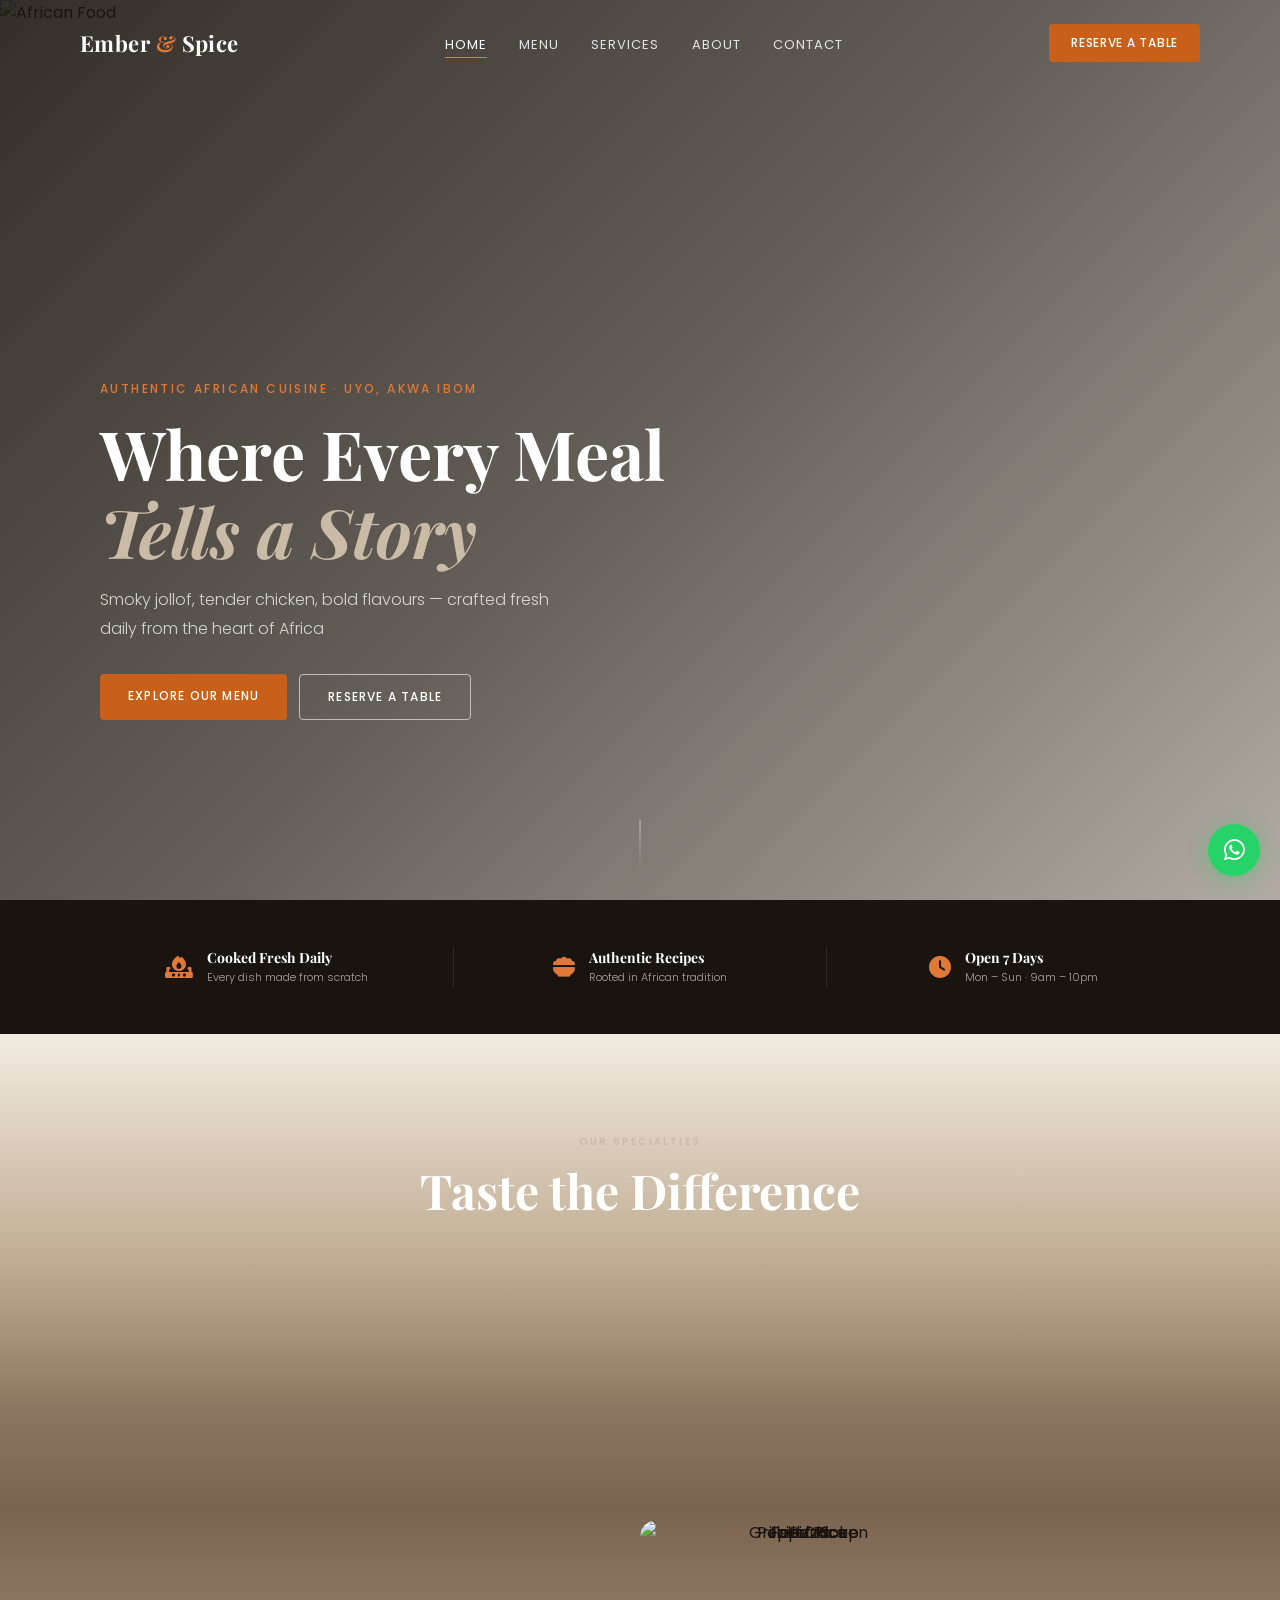
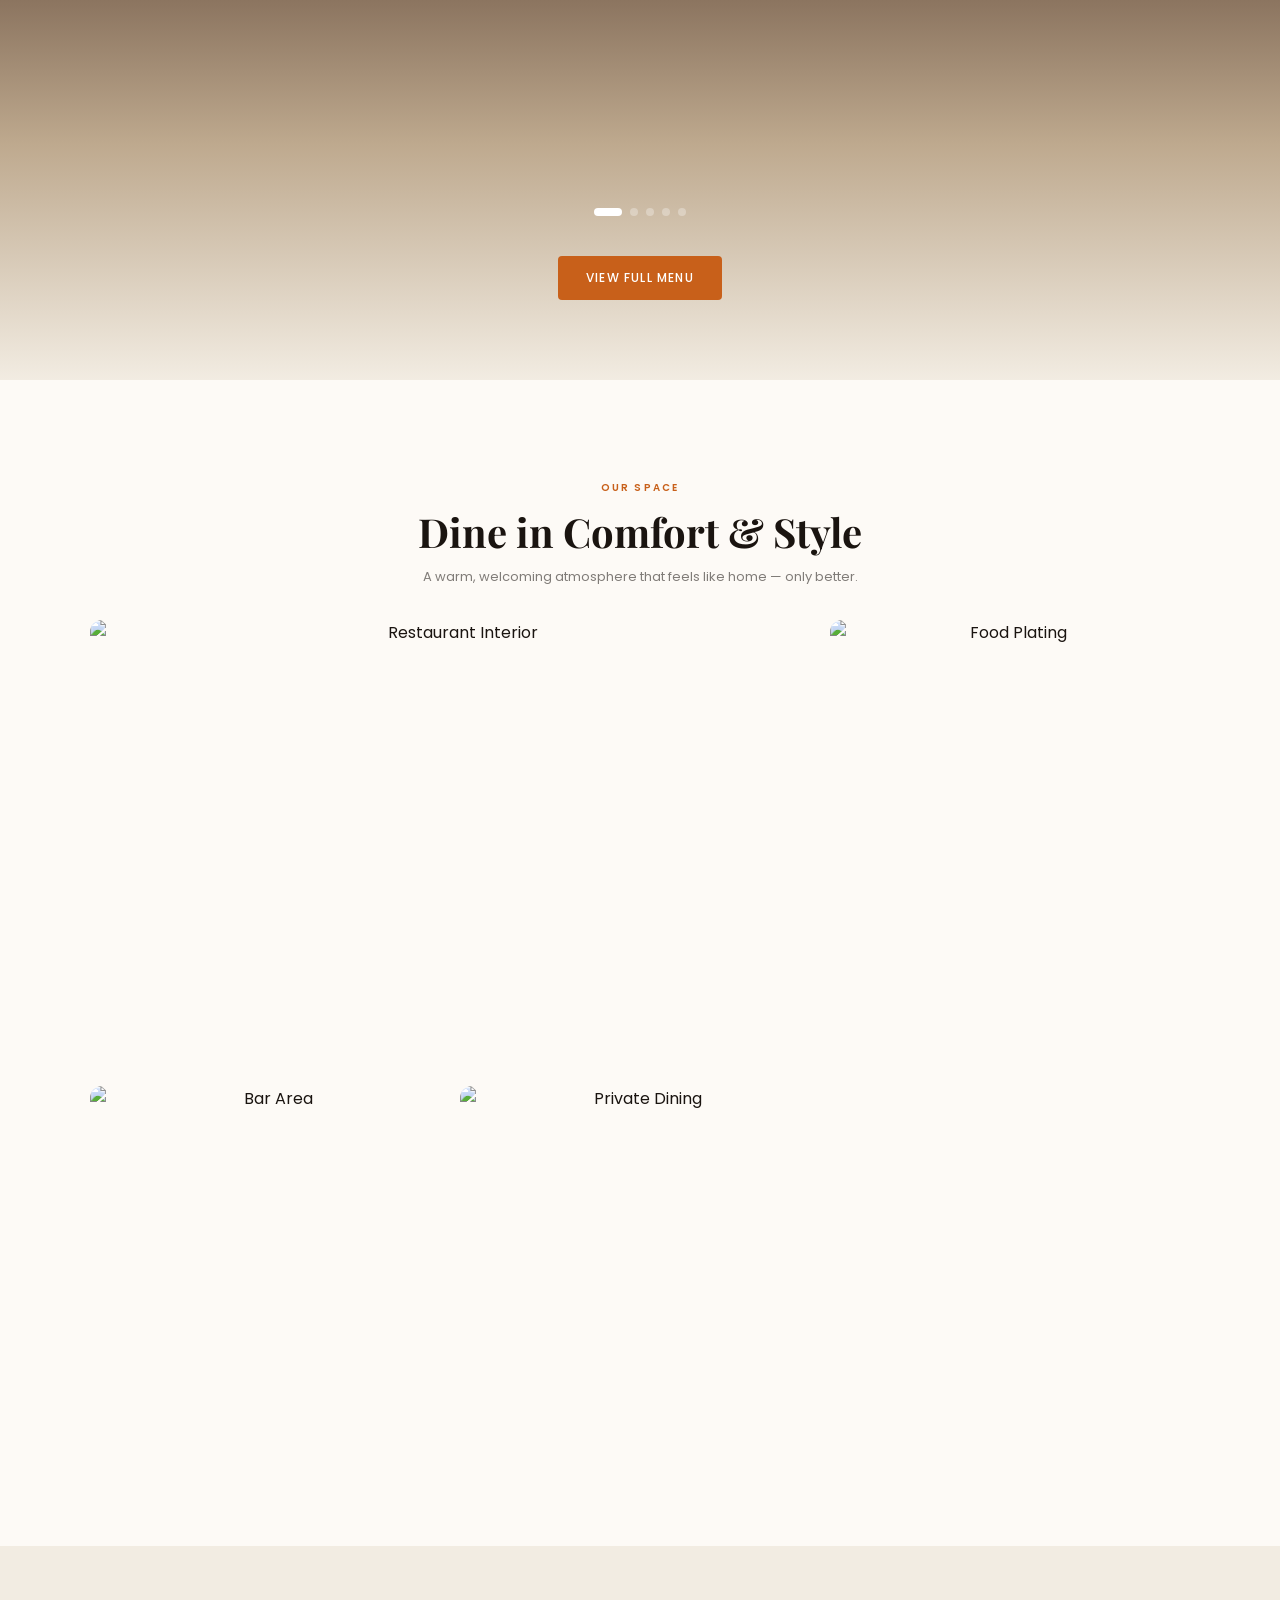
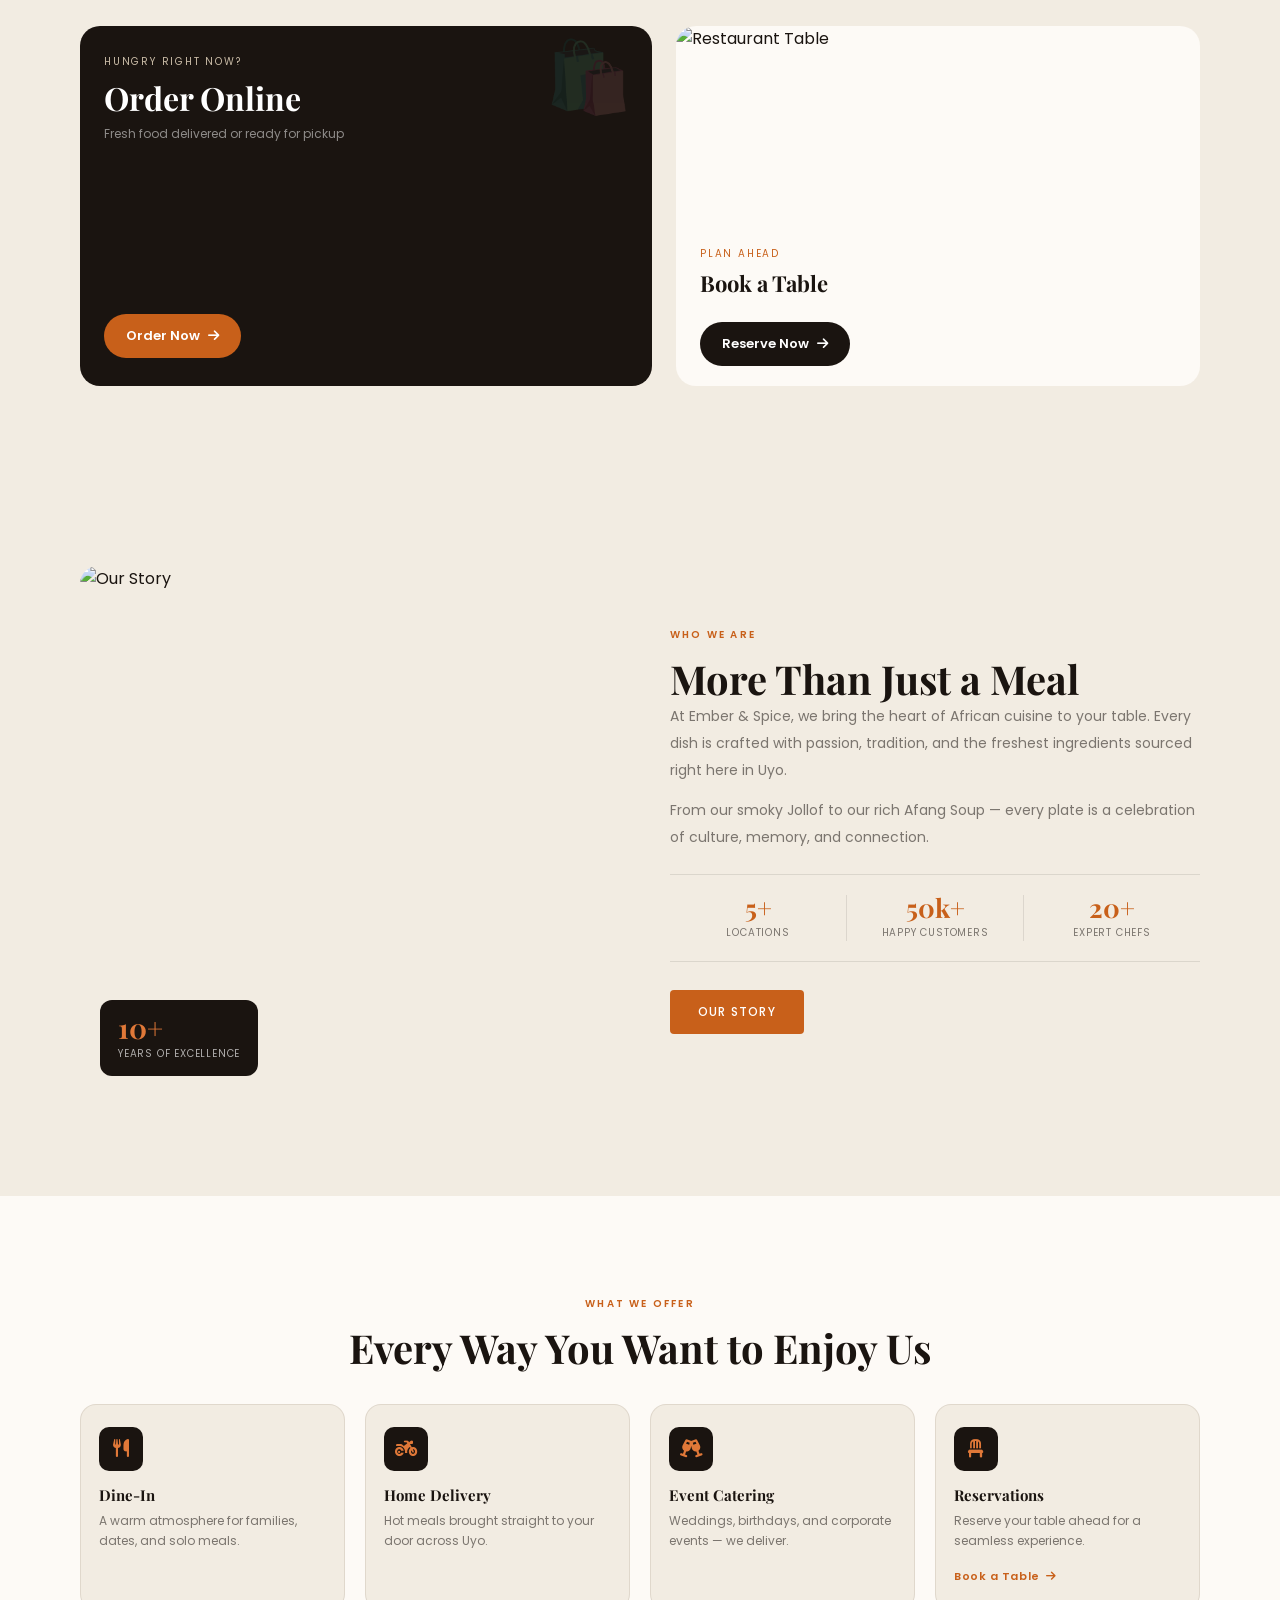
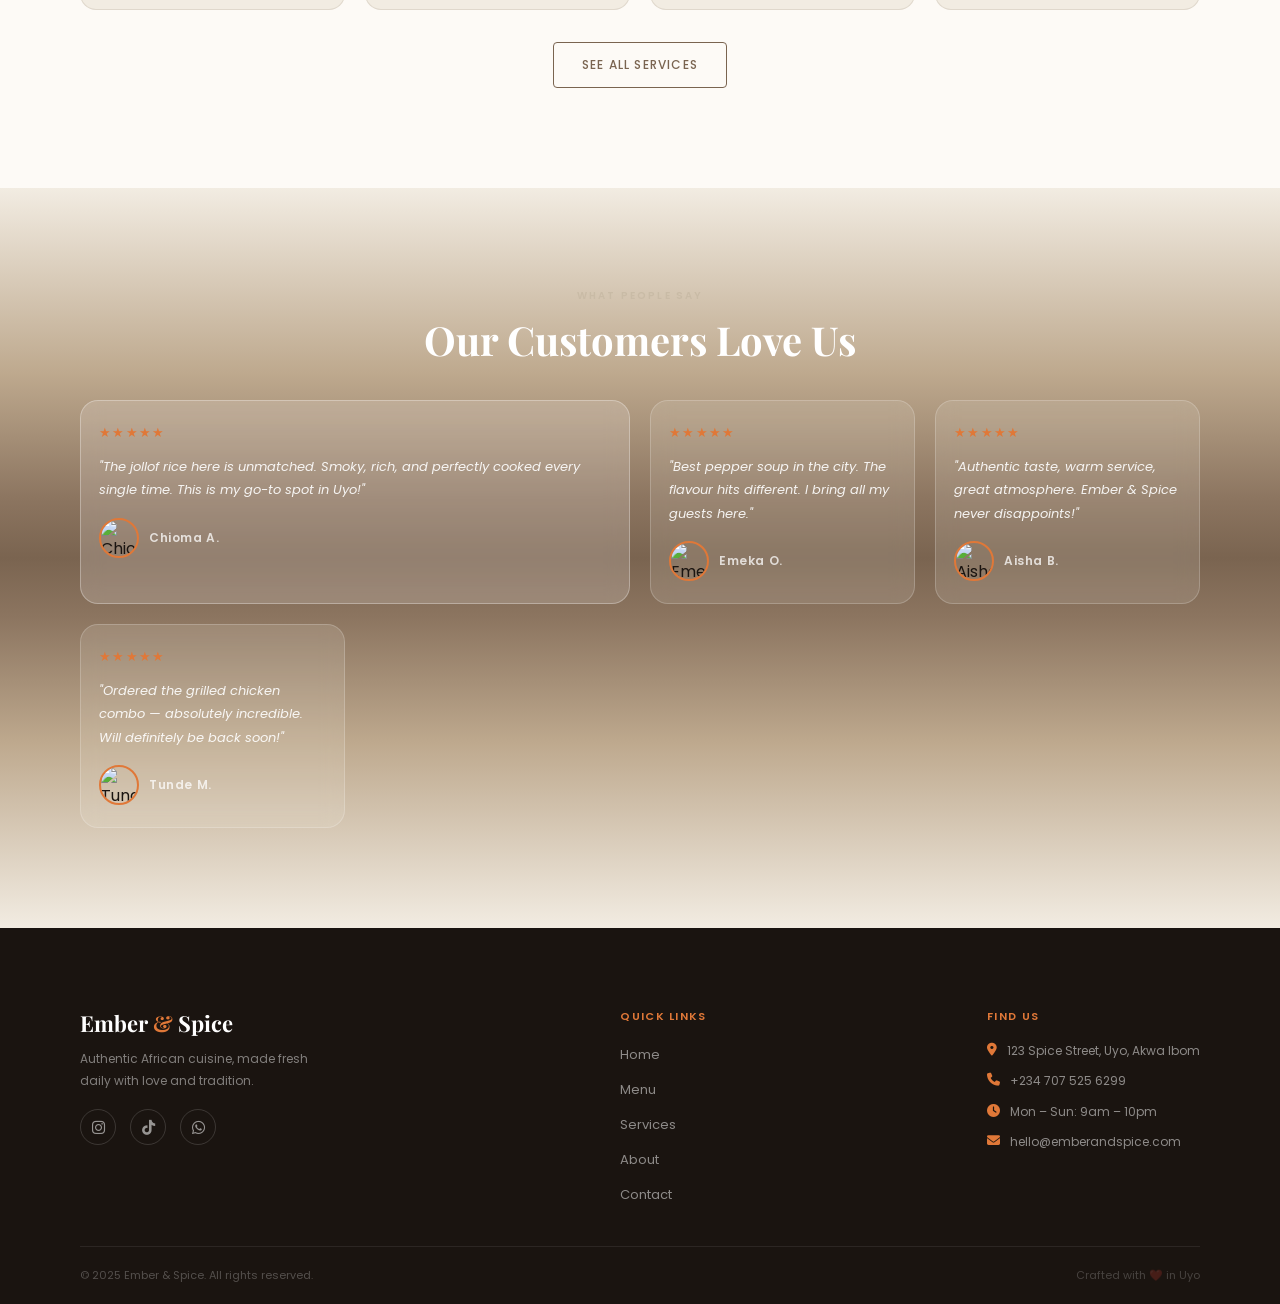
==== africankit.html @ a82eaf14 "Add files via upload" ====
<!DOCTYPE html>
<html lang="en">
<head>
  <meta charset="UTF-8">
  <meta name="viewport" content="width=device-width, initial-scale=1.0">
  <title>Ember & Spice — Authentic African Cuisine</title>
  <link rel="stylesheet" href="africankit.css">
  <link href="https://fonts.googleapis.com/css2?family=Playfair+Display:ital,wght@0,400;0,700;1,400&family=Poppins:wght@300;400;500;600&display=swap" rel="stylesheet">
  <link rel="stylesheet" href="https://cdnjs.cloudflare.com/ajax/libs/font-awesome/6.5.0/css/all.min.css">
</head>
<body>

  <!-- NAVBAR -->
  <nav class="navbar" id="navbar">
    <div class="logo">Ember <span>&</span> Spice</div>
    <ul class="nav-links">
      <li><a href="africankit.html" class="active">Home</a></li>
      <li><a href="menu.html">Menu</a></li>
      <li><a href="services.html">Services</a></li>
      <li><a href="about.html">About</a></li>
      <li><a href="contact.html">Contact</a></li>
    </ul>
    <a href="contact.html#reserve" class="reserve-btn">Reserve a Table</a>
    <div class="hamburger" id="hamburger">
      <span></span><span></span><span></span>
    </div>
  </nav>

  <div class="mobile-menu" id="mobileMenu">
    <ul>
      <li><a href="africankit.html">Home</a></li>
      <li><a href="menu.html">Menu</a></li>
      <li><a href="services.html">Services</a></li>
      <li><a href="about.html">About</a></li>
      <li><a href="contact.html">Contact</a></li>
    </ul>
    <a href="contact.html#reserve" class="mobile-reserve-btn">Reserve a Table</a>
  </div>

  <!-- HERO -->
  <section class="hero">
    <div class="hero-overlay"></div>
    <img src="https://images.unsplash.com/photo-1555939594-58d7cb561ad1?w=1400&q=80&fit=crop" alt="African Food" class="hero-img">
    <div class="hero-content">
      <p class="hero-tag">Authentic African Cuisine · Uyo, Akwa Ibom</p>
      <h1>Where Every Meal<br><em>Tells a Story</em></h1>
      <p class="hero-sub">Smoky jollof, tender chicken, bold flavours — crafted fresh daily from the heart of Africa</p>
      <div class="hero-btns">
        <a href="menu.html" class="btn-primary">Explore Our Menu</a>
        <a href="contact.html#reserve" class="btn-outline">Reserve a Table</a>
      </div>
    </div>
    <div class="hero-scroll">
      <span></span>
    </div>
  </section>

  <!-- STRIP -->
  <section class="about-strip">
    <div class="strip-item">
      <i class="fa-solid fa-fire-burner"></i>
      <div>
        <h3>Cooked Fresh Daily</h3>
        <p>Every dish made from scratch</p>
      </div>
    </div>
    <div class="strip-divider"></div>
    <div class="strip-item">
      <i class="fa-solid fa-bowl-food"></i>
      <div>
        <h3>Authentic Recipes</h3>
        <p>Rooted in African tradition</p>
      </div>
    </div>
    <div class="strip-divider"></div>
    <div class="strip-item">
      <i class="fa-solid fa-clock"></i>
      <div>
        <h3>Open 7 Days</h3>
        <p>Mon – Sun · 9am – 10pm</p>
      </div>
    </div>
  </section>

  <!-- SPECIALTIES CAROUSEL -->
  <section class="showcase">
    <p class="section-tag">Our Specialties</p>
    <h2 class="section-title">Taste the Difference</h2>
    <div class="carousel-wrapper">
      <div class="carousel-track" id="carouselTrack">
        <div class="carousel-card" data-index="0">
          <img src="https://images.unsplash.com/photo-1574484284002-952d92456975?w=600&q=80&fit=crop" alt="Jollof Rice">
          <div class="carousel-info">
            <h4>Party Jollof Rice</h4>
            <p>Smoky and unforgettable</p>
            <a href="menu.html" class="carousel-order-btn">Order Online</a>
          </div>
        </div>
        <div class="carousel-card" data-index="1">
          <img src="https://images.unsplash.com/photo-1512058564366-18510be2db19?w=600&q=80&fit=crop" alt="Fried Rice">
          <div class="carousel-info">
            <h4>Fried Rice</h4>
            <p>Light and delicious</p>
            <a href="menu.html" class="carousel-order-btn">Order Online</a>
          </div>
        </div>
        <div class="carousel-card" data-index="2">
          <img src="https://images.unsplash.com/photo-1547592180-85f173990554?w=600&q=80&fit=crop" alt="Pepper Soup">
          <div class="carousel-info">
            <h4>Egusi Soup</h4>
            <p>Rich and warming</p>
            <a href="menu.html" class="carousel-order-btn">Order Online</a>
          </div>
        </div>
        <div class="carousel-card" data-index="3">
          <img src="https://images.unsplash.com/photo-1610057098265-05f2bcbedd55?w=600&q=80&fit=crop" alt="Grilled Chicken">
          <div class="carousel-info">
            <h4>Grilled Chicken</h4>
            <p>Marinated in secret spices</p>
            <a href="menu.html" class="carousel-order-btn">Order Online</a>
          </div>
        </div>
        <div class="carousel-card" data-index="4">
          <img src="https://images.unsplash.com/photo-1565299624946-b28f40a0ae38?w=600&q=80&fit=crop" alt="Pizza">
          <div class="carousel-info">
            <h4>Shawarma & Sides</h4>
            <p>Crispy and hearty</p>
            <a href="menu.html" class="carousel-order-btn">Order Online</a>
          </div>
        </div>
      </div>
    </div>
    <div class="carousel-dots" id="carouselDots">
      <span class="dot active" data-i="0"></span>
      <span class="dot" data-i="1"></span>
      <span class="dot" data-i="2"></span>
      <span class="dot" data-i="3"></span>
      <span class="dot" data-i="4"></span>
    </div>
    <a href="menu.html" class="btn-primary" style="margin-top:40px;display:inline-block;">View Full Menu</a>
  </section>

  <!-- RESTAURANT GALLERY -->
  <section class="gallery-section">
    <p class="section-tag">Our Space</p>
    <h2 class="section-title">Dine in Comfort & Style</h2>
    <p class="gallery-sub">A warm, welcoming atmosphere that feels like home — only better.</p>
    <div class="gallery-grid">
      <div class="gallery-item gallery-large">
        <img src="https://images.unsplash.com/photo-1517248135467-4c7edcad34c4?w=800&q=80&fit=crop" alt="Restaurant Interior">
        <div class="gallery-overlay"><span>Main Dining Hall</span></div>
      </div>
      <div class="gallery-item">
        <img src="https://images.unsplash.com/photo-1414235077428-338989a2e8c0?w=600&q=80&fit=crop" alt="Food Plating">
        <div class="gallery-overlay"><span>Fine Plating</span></div>
      </div>
      <div class="gallery-item">
        <img src="https://images.unsplash.com/photo-1424847651672-bf20a4b0982b?w=600&q=80&fit=crop" alt="Bar Area">
        <div class="gallery-overlay"><span>Lounge Area</span></div>
      </div>
      <div class="gallery-item">
        <img src="https://images.unsplash.com/photo-1550966871-3ed3cdb5ed0c?w=600&q=80&fit=crop" alt="Private Dining">
        <div class="gallery-overlay"><span>Private Dining</span></div>
      </div>
    </div>
  </section>

  <!-- ACTION CARDS -->
  <section class="action-cards">
    <div class="action-card order-card">
      <div class="action-text">
        <p class="action-eyebrow">Hungry right now?</p>
        <h3>Order Online</h3>
        <p class="action-sub">Fresh food delivered or ready for pickup</p>
      </div>
      <a href="menu.html" class="action-btn">Order Now <i class="fa-solid fa-arrow-right"></i></a>
      <div class="action-emoji">🛍️</div>
    </div>
    <div class="action-card table-card">
      <div class="action-img">
        <img src="https://images.unsplash.com/photo-1559339352-11d035aa65de?w=600&q=80&fit=crop" alt="Restaurant Table">
      </div>
      <div class="action-card-bottom">
        <p class="action-eyebrow">Plan ahead</p>
        <h3>Book a Table</h3>
        <a href="contact.html#reserve" class="action-btn dark">Reserve Now <i class="fa-solid fa-arrow-right"></i></a>
      </div>
    </div>
  </section>

  <!-- ABOUT SECTION -->
  <section class="about-place">
    <div class="about-img-col">
      <img src="https://images.unsplash.com/photo-1466978913421-dad2ebd01d17?w=700&q=80&fit=crop" alt="Our Story">
      <div class="about-badge">
        <span class="badge-num">10+</span>
        <span class="badge-text">Years of Excellence</span>
      </div>
    </div>
    <div class="about-text-col">
      <span class="section-tag">Who We Are</span>
      <h2 class="section-title">More Than Just a Meal</h2>
      <p class="about-desc">At Ember & Spice, we bring the heart of African cuisine to your table. Every dish is crafted with passion, tradition, and the freshest ingredients sourced right here in Uyo.</p>
      <p class="about-desc">From our smoky Jollof to our rich Afang Soup — every plate is a celebration of culture, memory, and connection.</p>
      <div class="about-stats">
        <div class="stat-item">
          <h3>5+</h3>
          <p>Locations</p>
        </div>
        <div class="stat-item">
          <h3>50k+</h3>
          <p>Happy Customers</p>
        </div>
        <div class="stat-item">
          <h3>20+</h3>
          <p>Expert Chefs</p>
        </div>
      </div>
      <a href="about.html" class="btn-primary">Our Story</a>
    </div>
  </section>

  <!-- SERVICES PREVIEW -->
  <section class="services-preview">
    <p class="section-tag">What We Offer</p>
    <h2 class="section-title">Every Way You Want to Enjoy Us</h2>
    <div class="services-grid">
      <div class="service-card">
        <div class="service-icon-wrap"><i class="fa-solid fa-utensils"></i></div>
        <h4>Dine-In</h4>
        <p>A warm atmosphere for families, dates, and solo meals.</p>
      </div>
      <div class="service-card">
        <div class="service-icon-wrap"><i class="fa-solid fa-motorcycle"></i></div>
        <h4>Home Delivery</h4>
        <p>Hot meals brought straight to your door across Uyo.</p>
      </div>
      <div class="service-card">
        <div class="service-icon-wrap"><i class="fa-solid fa-champagne-glasses"></i></div>
        <h4>Event Catering</h4>
        <p>Weddings, birthdays, and corporate events — we deliver.</p>
      </div>
      <div class="service-card">
        <div class="service-icon-wrap"><i class="fa-solid fa-chair"></i></div>
        <h4>Reservations</h4>
        <p>Reserve your table ahead for a seamless experience.</p>
        <a href="contact.html#reserve" class="service-link">Book a Table <i class="fa-solid fa-arrow-right"></i></a>
      </div>
    </div>
    <a href="services.html" class="btn-outline-dark">See All Services</a>
  </section>

  <!-- TESTIMONIALS -->
  <section class="testimonials">
    <p class="section-tag">What People Say</p>
    <h2 class="section-title">Our Customers Love Us</h2>
    <div class="testi-grid">
      <div class="testi-card featured">
        <div class="testi-stars">★★★★★</div>
        <p class="testi-text">"The jollof rice here is unmatched. Smoky, rich, and perfectly cooked every single time. This is my go-to spot in Uyo!"</p>
        <div class="testi-author">
          <img src="https://images.unsplash.com/photo-1531123897727-8f129e1688ce?w=100&h=100&fit=crop&crop=face" alt="Chioma" class="testi-avatar">
          <span class="testi-name">Chioma A.</span>
        </div>
      </div>
      <div class="testi-card">
        <div class="testi-stars">★★★★★</div>
        <p class="testi-text">"Best pepper soup in the city. The flavour hits different. I bring all my guests here."</p>
        <div class="testi-author">
          <img src="https://images.unsplash.com/photo-1506277886164-e25aa3f4ef7f?w=100&h=100&fit=crop&crop=face" alt="Emeka" class="testi-avatar">
          <span class="testi-name">Emeka O.</span>
        </div>
      </div>
      <div class="testi-card">
        <div class="testi-stars">★★★★★</div>
        <p class="testi-text">"Authentic taste, warm service, great atmosphere. Ember & Spice never disappoints!"</p>
        <div class="testi-author">
          <img src="https://images.unsplash.com/photo-1567532939604-b6b5b0db2604?w=100&h=100&fit=crop&crop=face" alt="Aisha" class="testi-avatar">
          <span class="testi-name">Aisha B.</span>
        </div>
      </div>
      <div class="testi-card">
        <div class="testi-stars">★★★★★</div>
        <p class="testi-text">"Ordered the grilled chicken combo — absolutely incredible. Will definitely be back soon!"</p>
        <div class="testi-author">
          <img src="https://images.unsplash.com/photo-1504257432389-52343af06ae3?w=100&h=100&fit=crop&crop=face" alt="Tunde" class="testi-avatar">
          <span class="testi-name">Tunde M.</span>
        </div>
      </div>
    </div>
  </section>

  <!-- FOOTER -->
  <footer class="footer">
    <div class="footer-top">
      <div class="footer-brand">
        <div class="footer-logo">Ember <span>&</span> Spice</div>
        <p class="footer-tagline">Authentic African cuisine, made fresh daily with love and tradition.</p>
        <div class="footer-socials">
          <a href="#"><i class="fa-brands fa-instagram"></i></a>
          <a href="#"><i class="fa-brands fa-tiktok"></i></a>
          <a href="#"><i class="fa-brands fa-whatsapp"></i></a>
        </div>
      </div>
      <div class="footer-links">
        <h4>Quick Links</h4>
        <ul>
          <li><a href="africankit.html">Home</a></li>
          <li><a href="menu.html">Menu</a></li>
          <li><a href="services.html">Services</a></li>
          <li><a href="about.html">About</a></li>
          <li><a href="contact.html">Contact</a></li>
        </ul>
      </div>
      <div class="footer-contact">
        <h4>Find Us</h4>
        <p><i class="fa-solid fa-location-dot"></i> 123 Spice Street, Uyo, Akwa Ibom</p>
        <p><i class="fa-solid fa-phone"></i> +234 707 525 6299</p>
        <p><i class="fa-solid fa-clock"></i> Mon – Sun: 9am – 10pm</p>
        <p><i class="fa-solid fa-envelope"></i> hello@emberandspice.com</p>
      </div>
    </div>
    <div class="footer-bottom">
      <p>© 2025 Ember & Spice. All rights reserved.</p>
      <p class="footer-credit">Crafted with ❤️ in Uyo</p>
    </div>
  </footer>

  <a href="https://wa.me/2347075256299?text=Hi%2C%20I%27d%20like%20to%20place%20an%20order" class="whatsapp-btn" target="_blank">
    <i class="fa-brands fa-whatsapp"></i>
  </a>

  <script src="carousel.js"></script>
  <script>
    const hamburger = document.getElementById('hamburger');
    const mobileMenu = document.getElementById('mobileMenu');
    hamburger.addEventListener('click', () => mobileMenu.classList.toggle('open'));

    // Navbar scroll effect
    window.addEventListener('scroll', () => {
      const navbar = document.getElementById('navbar');
      navbar.classList.toggle('scrolled', window.scrollY > 50);
    });
  </script>
</body>
</html>
---- africankit.css ----
/* ===========================
   EMBER & SPICE — MAIN CSS
   Warm Neutral Premium Design
   =========================== */

* { margin: 0; padding: 0; box-sizing: border-box; }

:root {
  --bone: #F2ECE2;
  --bone-mid: #C9BBA6;
  --bone-deep: #7A6450;
  --bone-dark: #4A3828;
  --ink: #1A1410;
  --spice: #C8601A;
  --spice-light: #E07838;
  --white: #FDFAF6;
  --text-muted: rgba(26,20,16,0.55);
}

html { scroll-behavior: smooth; }

body {
  font-family: 'Poppins', sans-serif;
  background: var(--bone);
  color: var(--ink);
  overflow-x: hidden;
}

/* ===================== NAVBAR ===================== */
.navbar {
  position: fixed;
  top: 0; left: 0;
  width: 100%;
  display: flex;
  align-items: center;
  justify-content: space-between;
  padding: 22px 28px;
  z-index: 1000;
  background: transparent;
  transition: background 0.4s ease, padding 0.4s ease, box-shadow 0.4s ease;
}

.navbar.scrolled {
  background: rgba(26,20,16,0.96);
  backdrop-filter: blur(12px);
  padding: 14px 28px;
  box-shadow: 0 2px 30px rgba(0,0,0,0.2);
}

.logo {
  font-family: 'Playfair Display', serif;
  font-size: 22px;
  font-weight: 700;
  color: #fff;
  letter-spacing: 0.02em;
}

.logo span { color: var(--spice-light); }

.nav-links {
  list-style: none;
  display: none;
  gap: 32px;
}

.nav-links a {
  text-decoration: none;
  color: rgba(255,255,255,0.85);
  font-size: 13px;
  letter-spacing: 0.08em;
  text-transform: uppercase;
  transition: color 0.3s;
  position: relative;
}

.nav-links a::after {
  content: '';
  position: absolute;
  bottom: -4px; left: 0;
  width: 0; height: 1px;
  background: var(--spice-light);
  transition: width 0.3s;
}

.nav-links a:hover::after,
.nav-links a.active::after { width: 100%; }

.nav-links a:hover,
.nav-links a.active { color: #fff; }

.reserve-btn {
  display: none;
  background: var(--spice);
  color: #fff;
  border: none;
  padding: 10px 22px;
  font-family: 'Poppins', sans-serif;
  font-size: 12px;
  font-weight: 500;
  letter-spacing: 0.06em;
  text-transform: uppercase;
  cursor: pointer;
  border-radius: 4px;
  text-decoration: none;
  transition: background 0.3s;
}

.reserve-btn:hover { background: var(--spice-light); }

.hamburger {
  display: flex;
  flex-direction: column;
  gap: 5px;
  cursor: pointer;
  z-index: 1001;
}

.hamburger span {
  width: 24px; height: 2px;
  background: #fff;
  border-radius: 2px;
  display: block;
  transition: all 0.3s;
}

/* MOBILE MENU */
.mobile-menu {
  display: none;
  position: fixed;
  top: 0; left: 0;
  width: 100%; height: 100vh;
  background: var(--ink);
  padding: 100px 32px 40px;
  z-index: 999;
  flex-direction: column;
  justify-content: center;
}

.mobile-menu.open { display: flex; }

.mobile-menu ul {
  list-style: none;
  display: flex;
  flex-direction: column;
  gap: 28px;
  margin-bottom: 40px;
}

.mobile-menu a {
  color: rgba(255,255,255,0.85);
  text-decoration: none;
  font-size: 22px;
  font-family: 'Playfair Display', serif;
  font-weight: 400;
  letter-spacing: 0.02em;
  transition: color 0.3s;
}

.mobile-menu a:hover { color: var(--spice-light); }

.mobile-reserve-btn {
  display: inline-block;
  background: var(--spice);
  color: #fff;
  padding: 14px 28px;
  border-radius: 4px;
  font-size: 14px;
  font-weight: 500;
  text-decoration: none;
  width: fit-content;
  text-transform: uppercase;
  letter-spacing: 0.06em;
}

/* ===================== HERO ===================== */
.hero {
  position: relative;
  width: 100%;
  height: 100vh;
  min-height: 600px;
  overflow: hidden;
}

.hero-img {
  position: absolute;
  top: 0; left: 0;
  width: 100%; height: 100%;
  object-fit: cover;
  display: block;
}

.hero-overlay {
  position: absolute;
  top: 0; left: 0;
  width: 100%; height: 100%;
  background: linear-gradient(
    135deg,
    rgba(26,20,16,0.88) 0%,
    rgba(26,20,16,0.65) 50%,
    rgba(26,20,16,0.3) 100%
  );
  z-index: 1;
}

.hero-content {
  position: absolute;
  bottom: 15%;
  left: 28px;
  z-index: 2;
  max-width: calc(100% - 56px);
}

.hero-tag {
  font-size: 10px;
  letter-spacing: 0.2em;
  text-transform: uppercase;
  color: var(--spice-light);
  margin-bottom: 16px;
  display: block;
  font-weight: 500;
}

.hero-content h1 {
  font-family: 'Playfair Display', serif;
  font-size: 38px;
  font-weight: 700;
  line-height: 1.15;
  margin-bottom: 16px;
  color: #fff;
}

.hero-content h1 em {
  font-style: italic;
  color: var(--bone-mid);
}

.hero-sub {
  font-size: 13px;
  font-weight: 300;
  color: rgba(255,255,255,0.75);
  margin-bottom: 30px;
  line-height: 1.8;
  max-width: 320px;
}

.hero-btns {
  display: flex;
  gap: 12px;
  flex-wrap: wrap;
}

.hero-scroll {
  position: absolute;
  bottom: 32px;
  left: 50%;
  transform: translateX(-50%);
  z-index: 2;
}

.hero-scroll span {
  display: block;
  width: 1px;
  height: 48px;
  background: linear-gradient(to bottom, rgba(255,255,255,0.6), transparent);
  animation: scrollLine 2s ease infinite;
}

@keyframes scrollLine {
  0% { transform: scaleY(0); transform-origin: top; }
  50% { transform: scaleY(1); transform-origin: top; }
  51% { transform: scaleY(1); transform-origin: bottom; }
  100% { transform: scaleY(0); transform-origin: bottom; }
}

/* ===================== BUTTONS ===================== */
.btn-primary {
  display: inline-block;
  background: var(--spice);
  color: #fff;
  text-decoration: none;
  padding: 13px 28px;
  font-size: 12px;
  font-weight: 500;
  letter-spacing: 0.1em;
  text-transform: uppercase;
  border: none;
  cursor: pointer;
  border-radius: 4px;
  font-family: 'Poppins', sans-serif;
  transition: background 0.3s, transform 0.2s;
}

.btn-primary:hover {
  background: var(--spice-light);
  transform: translateY(-1px);
}

.btn-outline {
  display: inline-block;
  border: 1px solid rgba(255,255,255,0.6);
  color: #fff;
  text-decoration: none;
  padding: 13px 28px;
  font-size: 12px;
  font-weight: 500;
  letter-spacing: 0.1em;
  text-transform: uppercase;
  border-radius: 4px;
  transition: all 0.3s;
}

.btn-outline:hover {
  border-color: var(--spice-light);
  color: var(--spice-light);
}

.btn-outline-dark {
  display: inline-block;
  border: 1.5px solid var(--bone-deep);
  color: var(--bone-deep);
  text-decoration: none;
  padding: 13px 28px;
  font-size: 12px;
  font-weight: 500;
  letter-spacing: 0.1em;
  text-transform: uppercase;
  border-radius: 4px;
  transition: all 0.3s;
  margin-top: 32px;
}

.btn-outline-dark:hover {
  background: var(--bone-deep);
  color: var(--white);
}

/* ===================== SECTION COMMON ===================== */
.section-tag {
  font-size: 10px;
  letter-spacing: 0.22em;
  text-transform: uppercase;
  color: var(--spice);
  margin-bottom: 12px;
  display: block;
  font-weight: 600;
}

.section-title {
  font-family: 'Playfair Display', serif;
  font-size: 30px;
  color: var(--ink);
  line-height: 1.2;
}

/* ===================== ABOUT STRIP ===================== */
.about-strip {
  display: flex;
  align-items: center;
  justify-content: center;
  gap: 0;
  background: var(--ink);
  padding: 28px 20px;
  flex-wrap: wrap;
}

.strip-item {
  display: flex;
  align-items: center;
  gap: 14px;
  color: #fff;
  padding: 12px 24px;
  flex: 1;
  min-width: 180px;
  justify-content: center;
}

.strip-item i {
  font-size: 22px;
  color: var(--spice-light);
  flex-shrink: 0;
}

.strip-item h3 {
  font-family: 'Playfair Display', serif;
  font-size: 14px;
  font-weight: 700;
  margin-bottom: 2px;
}

.strip-item p {
  font-size: 11px;
  opacity: 0.6;
  font-weight: 300;
}

.strip-divider {
  width: 1px;
  height: 40px;
  background: rgba(255,255,255,0.1);
  display: none;
}

/* ===================== SHOWCASE ===================== */
.showcase {
  padding: 70px 0 60px;
  text-align: center;
  background: linear-gradient(
    180deg,
    var(--bone) 0%,
    #BEA98E 25%,
    #8C7560 40%,
    #7A6450 50%,
    #8C7560 60%,
    #BEA98E 75%,
    var(--bone) 100%
  );
}

.showcase .section-title { color: #fff; }
.showcase .section-tag { color: var(--bone-mid); }

/* CAROUSEL */
.carousel-wrapper {
  position: relative;
  width: 100%;
  height: 300px;
  overflow: hidden;
  margin-top: 40px;
}

.carousel-track {
  position: relative;
  width: 100%;
  height: 100%;
}

.carousel-card {
  position: absolute;
  top: 50%;
  left: 50%;
  width: 180px;
  height: 240px;
  border-radius: 18px;
  overflow: hidden;
  cursor: pointer;
  will-change: transform, opacity, filter;
  transition: transform 0.65s cubic-bezier(0.25,0.8,0.25,1),
              opacity 0.65s ease,
              filter 0.65s ease,
              box-shadow 0.65s ease;
}

.carousel-card img {
  width: 100%; height: 100%;
  object-fit: cover;
  display: block;
}

.carousel-info {
  position: absolute;
  bottom: 0; left: 0;
  width: 100%;
  padding: 14px 12px;
  background: linear-gradient(to top, rgba(26,20,16,0.95), transparent);
  text-align: left;
}

.carousel-info h4 {
  font-family: 'Playfair Display', serif;
  font-size: 13px;
  color: #fff;
  margin-bottom: 2px;
}

.carousel-info p {
  font-size: 10px;
  color: rgba(255,255,255,0.65);
  margin-bottom: 8px;
}

.carousel-order-btn {
  display: inline-block;
  background: var(--spice);
  color: #fff;
  text-decoration: none;
  padding: 5px 12px;
  border-radius: 50px;
  font-size: 10px;
  font-weight: 600;
  letter-spacing: 0.05em;
}

.carousel-dots {
  display: flex;
  justify-content: center;
  gap: 8px;
  margin-top: 28px;
}

.dot {
  width: 8px; height: 8px;
  border-radius: 50%;
  background: rgba(255,255,255,0.3);
  cursor: pointer;
  transition: all 0.4s ease;
}

.dot.active {
  width: 28px;
  border-radius: 4px;
  background: #fff;
}

/* ===================== GALLERY ===================== */
.gallery-section {
  padding: 70px 20px;
  text-align: center;
  background: var(--white);
}

.gallery-sub {
  font-size: 13px;
  color: var(--text-muted);
  margin: 10px 0 32px;
  line-height: 1.7;
}

.gallery-grid {
  display: grid;
  grid-template-columns: 1fr 1fr;
  gap: 10px;
  max-width: 700px;
  margin: 0 auto;
}

.gallery-item {
  position: relative;
  border-radius: 12px;
  overflow: hidden;
  aspect-ratio: 1;
}

.gallery-large {
  grid-column: span 2;
  aspect-ratio: 16/9;
}

.gallery-item img {
  width: 100%; height: 100%;
  object-fit: cover;
  display: block;
  transition: transform 0.5s ease;
}

.gallery-item:hover img { transform: scale(1.05); }

.gallery-overlay {
  position: absolute;
  bottom: 0; left: 0;
  width: 100%;
  padding: 20px 16px 14px;
  background: linear-gradient(to top, rgba(26,20,16,0.8), transparent);
  opacity: 0;
  transition: opacity 0.3s;
}

.gallery-item:hover .gallery-overlay { opacity: 1; }

.gallery-overlay span {
  color: #fff;
  font-size: 12px;
  font-weight: 500;
  letter-spacing: 0.08em;
  text-transform: uppercase;
}

/* ===================== ACTION CARDS ===================== */
.action-cards {
  display: flex;
  flex-direction: column;
  gap: 16px;
  padding: 40px 20px;
  background: var(--bone);
}

.action-card {
  border-radius: 20px;
  overflow: hidden;
  min-height: 200px;
  position: relative;
}

.order-card {
  background: var(--ink);
  padding: 28px 24px;
  display: flex;
  flex-direction: column;
  justify-content: space-between;
}

.action-text { position: relative; z-index: 1; }

.action-eyebrow {
  font-size: 10px;
  letter-spacing: 0.18em;
  text-transform: uppercase;
  color: var(--bone-mid);
  margin-bottom: 6px;
  display: block;
}

.order-card h3 {
  font-family: 'Playfair Display', serif;
  font-size: 26px;
  color: #fff;
  margin-bottom: 6px;
}

.action-sub {
  font-size: 12px;
  color: rgba(255,255,255,0.5);
}

.action-btn {
  display: inline-flex;
  align-items: center;
  gap: 8px;
  background: var(--spice);
  color: #fff;
  text-decoration: none;
  padding: 12px 22px;
  border-radius: 50px;
  font-size: 13px;
  font-weight: 600;
  width: fit-content;
  margin-top: 20px;
  transition: background 0.3s;
  position: relative;
  z-index: 1;
}

.action-btn:hover { background: var(--spice-light); }
.action-btn.dark { background: var(--ink); }
.action-btn.dark:hover { background: #2C2018; }

.action-emoji {
  position: absolute;
  top: 16px; right: 20px;
  font-size: 70px;
  opacity: 0.12;
  z-index: 0;
  line-height: 1;
}

.table-card {
  background: var(--white);
  display: flex;
  flex-direction: column;
}

.action-img {
  width: 100%;
  height: 160px;
  overflow: hidden;
}

.action-img img {
  width: 100%; height: 100%;
  object-fit: cover;
  display: block;
}

.action-card-bottom {
  padding: 20px 24px;
}

.action-card-bottom h3 {
  font-family: 'Playfair Display', serif;
  font-size: 22px;
  color: var(--ink);
  margin-bottom: 4px;
}

.action-card-bottom .action-eyebrow { color: var(--spice); }

/* ===================== ABOUT PLACE ===================== */
.about-place {
  padding: 60px 20px;
  background: var(--bone);
  display: flex;
  flex-direction: column;
  gap: 36px;
}

.about-img-col {
  position: relative;
  border-radius: 18px;
  overflow: hidden;
  aspect-ratio: 4/3;
}

.about-img-col img {
  width: 100%; height: 100%;
  object-fit: cover;
  display: block;
}

.about-badge {
  position: absolute;
  bottom: 20px; left: 20px;
  background: var(--ink);
  color: #fff;
  padding: 14px 18px;
  border-radius: 12px;
  display: flex;
  flex-direction: column;
}

.badge-num {
  font-family: 'Playfair Display', serif;
  font-size: 28px;
  font-weight: 700;
  color: var(--spice-light);
  line-height: 1;
}

.badge-text {
  font-size: 10px;
  color: rgba(255,255,255,0.65);
  margin-top: 4px;
  text-transform: uppercase;
  letter-spacing: 0.08em;
}

.about-desc {
  font-size: 13px;
  color: var(--text-muted);
  line-height: 1.9;
  margin-bottom: 14px;
}

.about-stats {
  display: flex;
  gap: 0;
  margin: 24px 0 28px;
  border-top: 1px solid rgba(26,20,16,0.1);
  border-bottom: 1px solid rgba(26,20,16,0.1);
  padding: 20px 0;
}

.stat-item {
  flex: 1;
  text-align: center;
  border-right: 1px solid rgba(26,20,16,0.1);
}

.stat-item:last-child { border-right: none; }

.stat-item h3 {
  font-family: 'Playfair Display', serif;
  font-size: 26px;
  color: var(--spice);
  font-weight: 700;
  line-height: 1;
  margin-bottom: 4px;
}

.stat-item p {
  font-size: 10px;
  color: var(--text-muted);
  text-transform: uppercase;
  letter-spacing: 0.08em;
}

/* ===================== SERVICES PREVIEW ===================== */
.services-preview {
  padding: 60px 20px;
  background: var(--white);
  text-align: center;
}

.services-grid {
  display: grid;
  grid-template-columns: 1fr 1fr;
  gap: 14px;
  margin-top: 32px;
  text-align: left;
}

.service-card {
  background: var(--bone);
  border-radius: 16px;
  padding: 22px 18px;
  border: 1px solid rgba(122,100,80,0.15);
  transition: transform 0.3s, box-shadow 0.3s;
}

.service-card:hover {
  transform: translateY(-3px);
  box-shadow: 0 8px 30px rgba(26,20,16,0.1);
}

.service-icon-wrap {
  width: 44px; height: 44px;
  background: var(--ink);
  border-radius: 10px;
  display: flex;
  align-items: center;
  justify-content: center;
  margin-bottom: 14px;
}

.service-icon-wrap i {
  color: var(--spice-light);
  font-size: 18px;
}

.service-card h4 {
  font-family: 'Playfair Display', serif;
  font-size: 15px;
  color: var(--ink);
  margin-bottom: 6px;
}

.service-card p {
  font-size: 12px;
  color: var(--text-muted);
  line-height: 1.7;
  margin-bottom: 10px;
}

.service-link {
  font-size: 11px;
  color: var(--spice);
  text-decoration: none;
  font-weight: 600;
  letter-spacing: 0.05em;
  display: inline-flex;
  align-items: center;
  gap: 6px;
  transition: gap 0.3s;
}

.service-link:hover { gap: 10px; }

/* ===================== TESTIMONIALS ===================== */
.testimonials {
  padding: 60px 20px;
  text-align: center;
  background: linear-gradient(
    180deg,
    var(--bone) 0%,
    #BEA98E 25%,
    #8C7560 42%,
    #7A6450 50%,
    #8C7560 58%,
    #BEA98E 75%,
    var(--bone) 100%
  );
}

.testimonials .section-title { color: #fff; margin-bottom: 36px; }
.testimonials .section-tag { color: var(--bone-mid); }

.testi-grid {
  display: flex;
  flex-direction: column;
  gap: 14px;
}

.testi-card {
  background: rgba(253,250,246,0.12);
  backdrop-filter: blur(10px);
  border: 1px solid rgba(255,255,255,0.2);
  border-radius: 18px;
  padding: 22px 18px;
  text-align: left;
}

.testi-card.featured {
  background: rgba(253,250,246,0.18);
  border-color: rgba(255,255,255,0.3);
}

.testi-stars {
  color: var(--spice-light);
  font-size: 13px;
  letter-spacing: 0.1em;
  margin-bottom: 12px;
}

.testi-text {
  font-size: 13px;
  color: rgba(255,255,255,0.9);
  line-height: 1.8;
  margin-bottom: 16px;
  font-style: italic;
}

.testi-author {
  display: flex;
  align-items: center;
  gap: 10px;
}

.testi-avatar {
  width: 40px; height: 40px;
  border-radius: 50%;
  object-fit: cover;
  border: 2px solid var(--spice-light);
}

.testi-name {
  font-size: 12px;
  font-weight: 600;
  color: rgba(255,255,255,0.75);
  letter-spacing: 0.05em;
}

/* ===================== FOOTER ===================== */
.footer {
  background: var(--ink);
  color: #fff;
  padding: 60px 20px 0;
}

.footer-top {
  display: flex;
  flex-direction: column;
  gap: 36px;
  padding-bottom: 40px;
  border-bottom: 1px solid rgba(255,255,255,0.08);
}

.footer-logo {
  font-family: 'Playfair Display', serif;
  font-size: 22px;
  font-weight: 700;
  margin-bottom: 10px;
}

.footer-logo span { color: var(--spice-light); }

.footer-tagline {
  font-size: 12px;
  color: rgba(255,255,255,0.45);
  line-height: 1.8;
  max-width: 260px;
  margin-bottom: 18px;
}

.footer-socials {
  display: flex;
  gap: 14px;
}

.footer-socials a {
  width: 36px; height: 36px;
  border-radius: 50%;
  border: 1px solid rgba(255,255,255,0.15);
  display: flex;
  align-items: center;
  justify-content: center;
  color: rgba(255,255,255,0.55);
  font-size: 15px;
  text-decoration: none;
  transition: all 0.3s;
}

.footer-socials a:hover {
  border-color: var(--spice-light);
  color: var(--spice-light);
}

.footer-links h4,
.footer-contact h4 {
  font-size: 11px;
  font-weight: 600;
  color: var(--spice-light);
  margin-bottom: 16px;
  letter-spacing: 0.12em;
  text-transform: uppercase;
}

.footer-links ul {
  list-style: none;
  display: flex;
  flex-direction: column;
  gap: 10px;
}

.footer-links a {
  text-decoration: none;
  color: rgba(255,255,255,0.5);
  font-size: 13px;
  transition: color 0.3s;
}

.footer-links a:hover { color: #fff; }

.footer-contact p {
  font-size: 12px;
  color: rgba(255,255,255,0.5);
  margin-bottom: 10px;
  line-height: 1.7;
  display: flex;
  align-items: flex-start;
  gap: 10px;
}

.footer-contact i {
  color: var(--spice-light);
  font-size: 13px;
  margin-top: 2px;
  flex-shrink: 0;
}

.footer-bottom {
  display: flex;
  flex-direction: column;
  gap: 6px;
  padding: 20px 0;
  text-align: center;
}

.footer-bottom p {
  font-size: 11px;
  color: rgba(255,255,255,0.25);
}

.footer-credit { color: rgba(255,255,255,0.2) !important; }

/* ===================== WHATSAPP BTN ===================== */
.whatsapp-btn {
  position: fixed;
  bottom: 24px; right: 20px;
  width: 52px; height: 52px;
  background: #25D366;
  border-radius: 50%;
  display: flex;
  align-items: center;
  justify-content: center;
  font-size: 24px;
  color: #fff;
  text-decoration: none;
  z-index: 999;
  box-shadow: 0 4px 20px rgba(37,211,102,0.4);
  transition: transform 0.3s;
}

.whatsapp-btn:hover { transform: scale(1.1); }

/* ===================== TOAST ===================== */
.toast {
  position: fixed;
  top: -60px; left: 50%;
  transform: translateX(-50%);
  background: var(--ink);
  color: #fff;
  padding: 13px 22px;
  border-radius: 50px;
  font-size: 12px;
  z-index: 9999;
  transition: top 0.4s ease;
  white-space: nowrap;
  border-left: 3px solid var(--spice);
}

.toast.show { top: 90px; }

/* ===================== MENU PAGE ===================== */
.menu-page-wrap {
  padding-top: 80px;
  min-height: 100vh;
  background: var(--bone);
}

.menu-hero-bar {
  background: var(--ink);
  padding: 50px 20px 36px;
  text-align: center;
}

.menu-hero-bar h1 {
  font-family: 'Playfair Display', serif;
  font-size: 32px;
  color: #fff;
  margin-bottom: 6px;
}

.menu-hero-bar p {
  font-size: 13px;
  color: rgba(255,255,255,0.5);
  margin-bottom: 22px;
}

.search-bar {
  width: 100%;
  max-width: 420px;
  padding: 13px 20px;
  border: 1.5px solid rgba(200,96,26,0.5);
  border-radius: 50px;
  font-size: 13px;
  font-family: 'Poppins', sans-serif;
  outline: none;
  color: #fff;
  background: rgba(255,255,255,0.07);
  transition: border 0.3s;
}

.search-bar::placeholder { color: rgba(255,255,255,0.3); }
.search-bar:focus { border-color: var(--spice-light); }

/* CATEGORY TABS */
.cat-tabs {
  display: flex;
  gap: 8px;
  padding: 20px 20px 0;
  overflow-x: auto;
  scrollbar-width: none;
}

.cat-tabs::-webkit-scrollbar { display: none; }

.cat-tab {
  flex-shrink: 0;
  padding: 8px 18px;
  border-radius: 50px;
  border: 1.5px solid rgba(122,100,80,0.3);
  background: transparent;
  color: var(--bone-deep);
  font-size: 11px;
  font-weight: 500;
  letter-spacing: 0.06em;
  text-transform: uppercase;
  cursor: pointer;
  font-family: 'Poppins', sans-serif;
  transition: all 0.3s;
}

.cat-tab.active,
.cat-tab:hover {
  background: var(--ink);
  border-color: var(--ink);
  color: #fff;
}

/* CATEGORY SECTIONS */
.menu-body {
  padding: 24px 16px 80px;
}

.cat-section {
  margin-bottom: 36px;
}

.cat-heading {
  font-family: 'Playfair Display', serif;
  font-size: 20px;
  color: var(--ink);
  margin: 20px 0 14px;
  padding-bottom: 8px;
  border-bottom: 1px solid rgba(122,100,80,0.2);
  display: flex;
  align-items: center;
  gap: 10px;
}

.cat-heading span {
  font-size: 13px;
  font-family: 'Poppins', sans-serif;
  color: var(--text-muted);
  font-weight: 400;
}

.food-grid {
  display: grid;
  grid-template-columns: 1fr 1fr;
  gap: 12px;
}

.food-card {
  background: var(--white);
  border-radius: 14px;
  overflow: hidden;
  border: 1px solid rgba(122,100,80,0.12);
  box-shadow: 0 2px 12px rgba(26,20,16,0.06);
  cursor: pointer;
  transition: transform 0.3s, box-shadow 0.3s;
}

.food-card:hover {
  transform: translateY(-3px);
  box-shadow: 0 8px 24px rgba(26,20,16,0.1);
}

.food-card-img {
  position: relative;
  width: 100%;
  height: 120px;
  overflow: hidden;
}

.food-card-img img {
  width: 100%; height: 100%;
  object-fit: cover;
  display: block;
  transition: transform 0.4s;
}

.food-card:hover .food-card-img img { transform: scale(1.06); }

.food-card-body { padding: 11px 12px 14px; }

.food-name {
  font-size: 12px;
  font-weight: 600;
  color: var(--ink);
  margin-bottom: 3px;
  line-height: 1.3;
}

.food-price {
  font-size: 12px;
  color: var(--spice);
  font-weight: 700;
  margin-bottom: 10px;
}

.food-btns {
  display: flex;
  flex-direction: column;
  gap: 7px;
}

.btn-cart {
  background: var(--ink);
  color: #fff;
  border: none;
  padding: 8px;
  border-radius: 7px;
  font-size: 11px;
  font-weight: 500;
  cursor: pointer;
  font-family: 'Poppins', sans-serif;
  transition: background 0.3s;
  letter-spacing: 0.03em;
}

.btn-cart:hover { background: #2C2018; }

.btn-order {
  background: transparent;
  color: var(--spice);
  border: 1.5px solid var(--spice);
  padding: 8px;
  border-radius: 7px;
  font-size: 11px;
  font-weight: 500;
  cursor: pointer;
  font-family: 'Poppins', sans-serif;
  transition: all 0.3s;
}

.btn-order:hover {
  background: var(--spice);
  color: #fff;
}

/* CART BUBBLE */
.cart-bubble {
  position: fixed;
  bottom: 84px; right: 20px;
  background: var(--ink);
  color: #fff;
  padding: 13px 18px;
  border-radius: 50px;
  font-size: 13px;
  cursor: pointer;
  z-index: 999;
  display: flex;
  align-items: center;
  gap: 8px;
  box-shadow: 0 4px 20px rgba(26,20,16,0.25);
  border: 1px solid rgba(255,255,255,0.08);
  text-decoration: none;
}

.cart-count {
  background: var(--spice);
  color: #fff;
  border-radius: 50%;
  width: 20px; height: 20px;
  display: flex;
  align-items: center;
  justify-content: center;
  font-size: 11px;
  font-weight: 700;
}

/* ===================== FOOD DETAIL PAGE ===================== */
.detail-page {
  padding-top: 80px;
  min-height: 100vh;
  background: var(--bone);
}

.detail-hero {
  position: relative;
  width: 100%;
  height: 300px;
  overflow: hidden;
}

.detail-hero img {
  width: 100%; height: 100%;
  object-fit: cover;
  display: block;
}

.detail-hero-overlay {
  position: absolute;
  top: 0; left: 0;
  width: 100%; height: 100%;
  background: linear-gradient(to top, rgba(26,20,16,0.85), transparent 50%);
}

.detail-back {
  position: absolute;
  top: 20px; left: 20px;
  background: rgba(26,20,16,0.6);
  backdrop-filter: blur(8px);
  color: #fff;
  text-decoration: none;
  padding: 8px 16px;
  border-radius: 50px;
  font-size: 12px;
  font-weight: 500;
  display: flex;
  align-items: center;
  gap: 6px;
  z-index: 2;
}

.detail-body {
  padding: 24px 20px 80px;
}

.detail-name {
  font-family: 'Playfair Display', serif;
  font-size: 28px;
  color: var(--ink);
  margin-bottom: 6px;
}

.detail-price {
  font-size: 22px;
  font-weight: 700;
  color: var(--spice);
  margin-bottom: 18px;
}

.detail-desc {
  font-size: 13px;
  color: var(--text-muted);
  line-height: 1.9;
  margin-bottom: 24px;
  padding-bottom: 20px;
  border-bottom: 1px solid rgba(122,100,80,0.15);
}

.detail-specs {
  margin-bottom: 28px;
}

.detail-specs h4 {
  font-size: 11px;
  letter-spacing: 0.15em;
  text-transform: uppercase;
  color: var(--bone-deep);
  margin-bottom: 12px;
  font-weight: 600;
}

.spec-row {
  display: flex;
  justify-content: space-between;
  padding: 10px 0;
  border-bottom: 1px solid rgba(122,100,80,0.1);
  font-size: 13px;
}

.spec-row span:first-child { color: var(--text-muted); }
.spec-row span:last-child { font-weight: 500; color: var(--ink); }

.detail-btns {
  display: flex;
  flex-direction: column;
  gap: 12px;
}

.detail-add-btn {
  background: var(--ink);
  color: #fff;
  border: none;
  padding: 16px;
  border-radius: 10px;
  font-size: 14px;
  font-weight: 600;
  cursor: pointer;
  font-family: 'Poppins', sans-serif;
  letter-spacing: 0.06em;
  text-transform: uppercase;
  transition: background 0.3s;
}

.detail-add-btn:hover { background: #2C2018; }

.detail-order-btn {
  background: var(--spice);
  color: #fff;
  border: none;
  padding: 16px;
  border-radius: 10px;
  font-size: 14px;
  font-weight: 600;
  cursor: pointer;
  font-family: 'Poppins', sans-serif;
  letter-spacing: 0.06em;
  text-transform: uppercase;
  transition: background 0.3s;
}

.detail-order-btn:hover { background: var(--spice-light); }

/* ===================== CART PAGE ===================== */
.cart-page {
  padding-top: 80px;
  min-height: 100vh;
}

.cart-bg {
  position: relative;
  padding: 50px 20px 40px;
  overflow: hidden;
  background: var(--ink);
}

.cart-bg-img {
  position: absolute;
  top: 0; left: 0;
  width: 100%; height: 100%;
  object-fit: cover;
  opacity: 0.12;
}

.cart-bg-content {
  position: relative;
  z-index: 1;
}

.cart-bg h1 {
  font-family: 'Playfair Display', serif;
  font-size: 28px;
  color: #fff;
  margin-bottom: 6px;
}

.cart-bg p {
  font-size: 13px;
  color: rgba(255,255,255,0.5);
}

.cart-body {
  padding: 24px 20px 80px;
  background: var(--bone);
}

.cart-items-section {
  background: var(--white);
  border-radius: 18px;
  padding: 20px;
  margin-bottom: 20px;
}

.cart-section-title {
  font-family: 'Playfair Display', serif;
  font-size: 18px;
  color: var(--ink);
  margin-bottom: 18px;
  padding-bottom: 12px;
  border-bottom: 1px solid rgba(122,100,80,0.15);
}

.order-item {
  display: flex;
  align-items: center;
  gap: 14px;
  padding: 12px 0;
  border-bottom: 1px solid rgba(122,100,80,0.1);
}

.order-item:last-child { border-bottom: none; }

.order-item img {
  width: 60px; height: 60px;
  border-radius: 10px;
  object-fit: cover;
  flex-shrink: 0;
}

.order-item-info { flex: 1; }

.order-item-name {
  font-size: 13px;
  font-weight: 600;
  color: var(--ink);
  margin-bottom: 2px;
}

.order-item-qty {
  font-size: 11px;
  color: var(--text-muted);
}

.order-item-price {
  font-size: 13px;
  font-weight: 700;
  color: var(--spice);
}

.order-total {
  display: flex;
  justify-content: space-between;
  align-items: center;
  padding: 16px 0 0;
  font-size: 15px;
  font-weight: 700;
  color: var(--ink);
  border-top: 2px solid var(--ink);
  margin-top: 12px;
}

.order-total span:last-child { color: var(--spice); }

.empty-cart {
  text-align: center;
  padding: 30px 0;
  color: var(--text-muted);
  font-size: 14px;
}

/* ORDER FORM */
.order-form-section {
  background: var(--white);
  border-radius: 18px;
  padding: 20px;
  margin-bottom: 20px;
}

.form-group {
  margin-bottom: 16px;
}

.form-group label {
  display: block;
  font-size: 11px;
  font-weight: 600;
  color: var(--bone-deep);
  margin-bottom: 7px;
  letter-spacing: 0.08em;
  text-transform: uppercase;
}

.form-group input,
.form-group textarea,
.form-group select {
  width: 100%;
  padding: 13px 16px;
  border: 1.5px solid rgba(122,100,80,0.25);
  border-radius: 10px;
  font-size: 13px;
  font-family: 'Poppins', sans-serif;
  color: var(--ink);
  outline: none;
  background: var(--bone);
  transition: border 0.3s;
}

.form-group input:focus,
.form-group textarea:focus {
  border-color: var(--spice);
  background: #fff;
}

.form-group textarea {
  height: 100px;
  resize: none;
}

.optional {
  font-weight: 400;
  color: var(--text-muted);
  text-transform: none;
  letter-spacing: 0;
  font-size: 10px;
}

.whatsapp-note {
  font-size: 12px;
  color: var(--text-muted);
  line-height: 1.7;
  margin-bottom: 16px;
  text-align: center;
}

.place-order-btn {
  width: 100%;
  padding: 16px;
  background: #25D366;
  color: #fff;
  border: none;
  border-radius: 12px;
  font-size: 15px;
  font-weight: 700;
  font-family: 'Poppins', sans-serif;
  cursor: pointer;
  transition: background 0.3s;
  display: flex;
  align-items: center;
  justify-content: center;
  gap: 10px;
  letter-spacing: 0.03em;
}

.place-order-btn:hover { background: #20b958; }

/* ===================== ABOUT PAGE ===================== */
.about-page-wrap {
  padding-top: 80px;
  background: var(--bone);
}

.about-page-hero {
  background: var(--ink);
  padding: 60px 20px 50px;
  text-align: center;
}

.about-page-hero .section-tag { color: var(--bone-mid); }

.about-page-hero h1 {
  font-family: 'Playfair Display', serif;
  font-size: 32px;
  color: #fff;
  margin-bottom: 12px;
  line-height: 1.2;
}

.about-page-hero p {
  font-size: 13px;
  color: rgba(255,255,255,0.55);
  max-width: 380px;
  margin: 0 auto;
  line-height: 1.8;
}

.stats-band {
  display: grid;
  grid-template-columns: 1fr 1fr;
  gap: 1px;
  background: rgba(122,100,80,0.2);
}

.stat-box {
  background: var(--white);
  padding: 28px 20px;
  text-align: center;
}

.stat-box .icon { font-size: 26px; margin-bottom: 8px; }

.stat-box .num {
  font-family: 'Playfair Display', serif;
  font-size: 30px;
  color: var(--spice);
  font-weight: 700;
  line-height: 1;
  margin-bottom: 4px;
}

.stat-box .lbl {
  font-size: 11px;
  color: var(--text-muted);
  letter-spacing: 0.06em;
  text-transform: uppercase;
}

.about-story {
  padding: 50px 20px;
}

.about-story .section-title { margin-bottom: 16px; }

.about-story p {
  font-size: 13px;
  color: var(--text-muted);
  line-height: 1.9;
  margin-bottom: 14px;
}

.about-mission-band {
  background: linear-gradient(
    180deg,
    var(--bone) 0%,
    #8C7560 40%,
    #7A6450 50%,
    #8C7560 60%,
    var(--bone) 100%
  );
  padding: 60px 20px;
  text-align: center;
}

.about-mission-band .section-title { color: #fff; margin-bottom: 14px; }
.about-mission-band .section-tag { color: var(--bone-mid); }

.about-mission-band p {
  font-size: 13px;
  color: rgba(255,255,255,0.75);
  line-height: 1.9;
  max-width: 380px;
  margin: 0 auto;
  font-style: italic;
}

.values-section {
  padding: 50px 20px 60px;
  background: var(--white);
}

.values-grid {
  display: grid;
  grid-template-columns: 1fr 1fr;
  gap: 12px;
  margin-top: 28px;
}

.value-card {
  background: var(--bone);
  border-radius: 16px;
  padding: 20px 16px;
  border: 1px solid rgba(122,100,80,0.12);
}

.value-icon {
  font-size: 24px;
  margin-bottom: 10px;
}

.value-card h3 {
  font-family: 'Playfair Display', serif;
  font-size: 14px;
  color: var(--ink);
  margin-bottom: 6px;
}

.value-card p {
  font-size: 12px;
  color: var(--text-muted);
  line-height: 1.7;
}

/* ===================== SERVICES PAGE ===================== */
.services-page-wrap {
  padding-top: 80px;
  background: var(--bone);
}

.services-page-hero {
  background: var(--ink);
  padding: 60px 20px 50px;
  text-align: center;
}

.services-page-hero .section-tag { color: var(--bone-mid); }

.services-page-hero h1 {
  font-family: 'Playfair Display', serif;
  font-size: 32px;
  color: #fff;
  margin-bottom: 10px;
}

.services-page-hero p {
  font-size: 13px;
  color: rgba(255,255,255,0.5);
  max-width: 320px;
  margin: 0 auto;
}

.services-list {
  padding: 36px 20px;
  display: flex;
  flex-direction: column;
  gap: 14px;
}

.service-list-card {
  display: flex;
  align-items: flex-start;
  gap: 16px;
  background: var(--white);
  border-radius: 16px;
  padding: 20px;
  border: 1px solid rgba(122,100,80,0.12);
  box-shadow: 0 2px 10px rgba(26,20,16,0.04);
  transition: transform 0.3s;
}

.service-list-card:hover { transform: translateX(4px); }

.service-list-icon {
  width: 50px; height: 50px;
  background: var(--ink);
  border-radius: 12px;
  display: flex;
  align-items: center;
  justify-content: center;
  flex-shrink: 0;
}

.service-list-icon i {
  font-size: 20px;
  color: var(--spice-light);
}

.service-list-body h3 {
  font-family: 'Playfair Display', serif;
  font-size: 16px;
  color: var(--ink);
  margin-bottom: 5px;
}

.service-list-body p {
  font-size: 12px;
  color: var(--text-muted);
  line-height: 1.7;
}

.services-cta {
  margin: 0 20px 40px;
  background: linear-gradient(135deg, var(--ink) 0%, #2C2018 100%);
  border-radius: 20px;
  padding: 40px 24px;
  text-align: center;
}

.services-cta h2 {
  font-family: 'Playfair Display', serif;
  font-size: 24px;
  color: #fff;
  margin-bottom: 8px;
}

.services-cta p {
  font-size: 13px;
  color: rgba(255,255,255,0.55);
  margin-bottom: 24px;
}

.cta-btns {
  display: flex;
  gap: 12px;
  justify-content: center;
  flex-wrap: wrap;
}

/* ===================== CONTACT PAGE ===================== */
.contact-page-wrap {
  padding-top: 80px;
  background: var(--bone);
}

.contact-hero {
  position: relative;
  background: var(--ink);
  padding: 60px 20px 50px;
  text-align: center;
  overflow: hidden;
}

.contact-hero-bg {
  position: absolute;
  top: 0; left: 0;
  width: 100%; height: 100%;
  object-fit: cover;
  opacity: 0.1;
}

.contact-hero-content { position: relative; z-index: 1; }

.contact-hero .section-tag { color: var(--bone-mid); }

.contact-hero h1 {
  font-family: 'Playfair Display', serif;
  font-size: 32px;
  color: #fff;
  margin-bottom: 10px;
}

.contact-hero p {
  font-size: 13px;
  color: rgba(255,255,255,0.5);
  max-width: 320px;
  margin: 0 auto;
}

.contact-body { padding: 30px 20px 60px; }

.contact-info-grid {
  display: grid;
  grid-template-columns: 1fr 1fr;
  gap: 12px;
  margin-bottom: 28px;
}

.info-card {
  background: var(--white);
  border-radius: 14px;
  padding: 18px 14px;
  border: 1px solid rgba(122,100,80,0.12);
  text-align: left;
}

.info-icon {
  width: 38px; height: 38px;
  background: var(--ink);
  border-radius: 9px;
  display: flex;
  align-items: center;
  justify-content: center;
  margin-bottom: 10px;
}

.info-icon i {
  font-size: 15px;
  color: var(--spice-light);
}

.info-card h4 {
  font-size: 10px;
  font-weight: 600;
  color: var(--bone-deep);
  margin-bottom: 4px;
  text-transform: uppercase;
  letter-spacing: 0.1em;
}

.info-card p {
  font-size: 12px;
  color: var(--text-muted);
  line-height: 1.6;
}

.contact-form-wrap {
  background: var(--white);
  border-radius: 18px;
  padding: 24px 20px;
  border: 1px solid rgba(122,100,80,0.12);
  margin-bottom: 28px;
}

.form-title {
  font-family: 'Playfair Display', serif;
  font-size: 22px;
  color: var(--ink);
  margin-bottom: 4px;
}

.form-sub {
  font-size: 12px;
  color: var(--text-muted);
  margin-bottom: 22px;
}

.contact-submit-btn {
  width: 100%;
  padding: 15px;
  background: var(--ink);
  color: #fff;
  border: none;
  border-radius: 10px;
  font-size: 14px;
  font-weight: 600;
  font-family: 'Poppins', sans-serif;
  cursor: pointer;
  transition: background 0.3s;
  letter-spacing: 0.05em;
  text-transform: uppercase;
}

.contact-submit-btn:hover { background: #2C2018; }

/* RESERVATION SECTION */
.reserve-section {
  background: var(--white);
  border-radius: 18px;
  padding: 24px 20px;
  border: 1px solid rgba(122,100,80,0.12);
}

.reserve-section .form-title { margin-bottom: 4px; }
.reserve-section .form-sub { margin-bottom: 20px; }

/* ===================== ORDER CSS ===================== */
.order-page-wrap {
  padding-top: 80px;
  background: var(--bone);
  min-height: 100vh;
}

/* ===================== TABLET ===================== */
@media (min-width: 640px) {
  .testi-grid {
    display: grid;
    grid-template-columns: 1fr 1fr;
  }
  .testi-card.featured {
    grid-column: span 2;
  }
}

/* ===================== DESKTOP ===================== */
@media (min-width: 1024px) {
  .navbar { padding: 24px 80px; }
  .nav-links { display: flex; }
  .reserve-btn { display: inline-block; }
  .hamburger { display: none; }

  .hero-content {
    left: 100px;
    bottom: 20%;
    max-width: 600px;
  }

  .hero-content h1 { font-size: 68px; }
  .hero-sub { font-size: 16px; max-width: 480px; }
  .hero-tag { font-size: 12px; }

  .about-strip { padding: 36px 80px; flex-wrap: nowrap; }
  .strip-divider { display: block; }

  .showcase { padding: 100px 0 80px; }
  .showcase .section-title { font-size: 48px; }

  .carousel-wrapper { height: 520px; }
  .carousel-card { width: 320px; height: 440px; }

  .gallery-section { padding: 100px 80px; }
  .gallery-grid { max-width: 1100px; grid-template-columns: 1fr 1fr 1fr; }
  .gallery-large { grid-column: span 2; aspect-ratio: 16/10; }

  .action-cards { flex-direction: row; padding: 80px; gap: 24px; }
  .action-card { flex: 1; min-height: 300px; }
  .order-card h3 { font-size: 32px; }
  .action-img { height: 200px; }

  .about-place {
    flex-direction: row;
    padding: 100px 80px;
    gap: 60px;
    align-items: center;
  }

  .about-img-col { flex: 1; aspect-ratio: 1; }
  .about-text-col { flex: 1; }
  .about-desc { font-size: 14px; }
  .section-title { font-size: 40px; }

  .services-preview { padding: 100px 80px; }
  .services-grid { grid-template-columns: repeat(4, 1fr); gap: 20px; }

  .testimonials { padding: 100px 80px; }
  .testi-grid {
    display: grid;
    grid-template-columns: repeat(4, 1fr);
    gap: 20px;
  }
  .testi-card.featured { grid-column: span 2; }

  .footer { padding: 80px 80px 0; }
  .footer-top { flex-direction: row; justify-content: space-between; }
  .footer-bottom { flex-direction: row; justify-content: space-between; }

  .menu-page-wrap { padding-top: 80px; }
  .menu-hero-bar { padding: 70px 80px 46px; text-align: left; }
  .menu-hero-bar h1 { font-size: 44px; }
  .cat-tabs { padding: 24px 80px 0; }
  .menu-body { padding: 32px 80px 100px; }
  .food-grid { grid-template-columns: repeat(4, 1fr); gap: 16px; }
  .food-card-img { height: 160px; }

  .detail-page { max-width: 1100px; margin: 0 auto; }
  .detail-hero { height: 450px; }
  .detail-body {
    display: grid;
    grid-template-columns: 1fr 380px;
    gap: 40px;
    padding: 40px 80px 100px;
    align-items: start;
  }

  .detail-name { font-size: 36px; }

  .cart-body { max-width: 700px; margin: 0 auto; padding: 40px 20px 100px; }
  .cart-bg { padding: 70px 80px 50px; }

  .about-page-wrap { max-width: 1200px; margin: 0 auto; }
  .about-page-hero { padding: 80px 80px 60px; }
  .about-page-hero h1 { font-size: 48px; }
  .stats-band { grid-template-columns: repeat(4, 1fr); }
  .about-story { padding: 70px 80px; max-width: 700px; }
  .about-mission-band { padding: 80px; }
  .values-section { padding: 70px 80px 80px; }
  .values-grid { grid-template-columns: repeat(4, 1fr); }

  .services-page-hero { padding: 80px; }
  .services-list { padding: 50px 80px; }
  .services-cta { margin: 0 80px 60px; padding: 60px; }
  .services-cta h2 { font-size: 32px; }

  .contact-hero { padding: 80px; }
  .contact-body { padding: 50px 80px 80px; max-width: 1100px; margin: 0 auto; }
  .contact-info-grid { grid-template-columns: repeat(4, 1fr); }
  .contact-form-wrap, .reserve-section { max-width: 700px; }
}
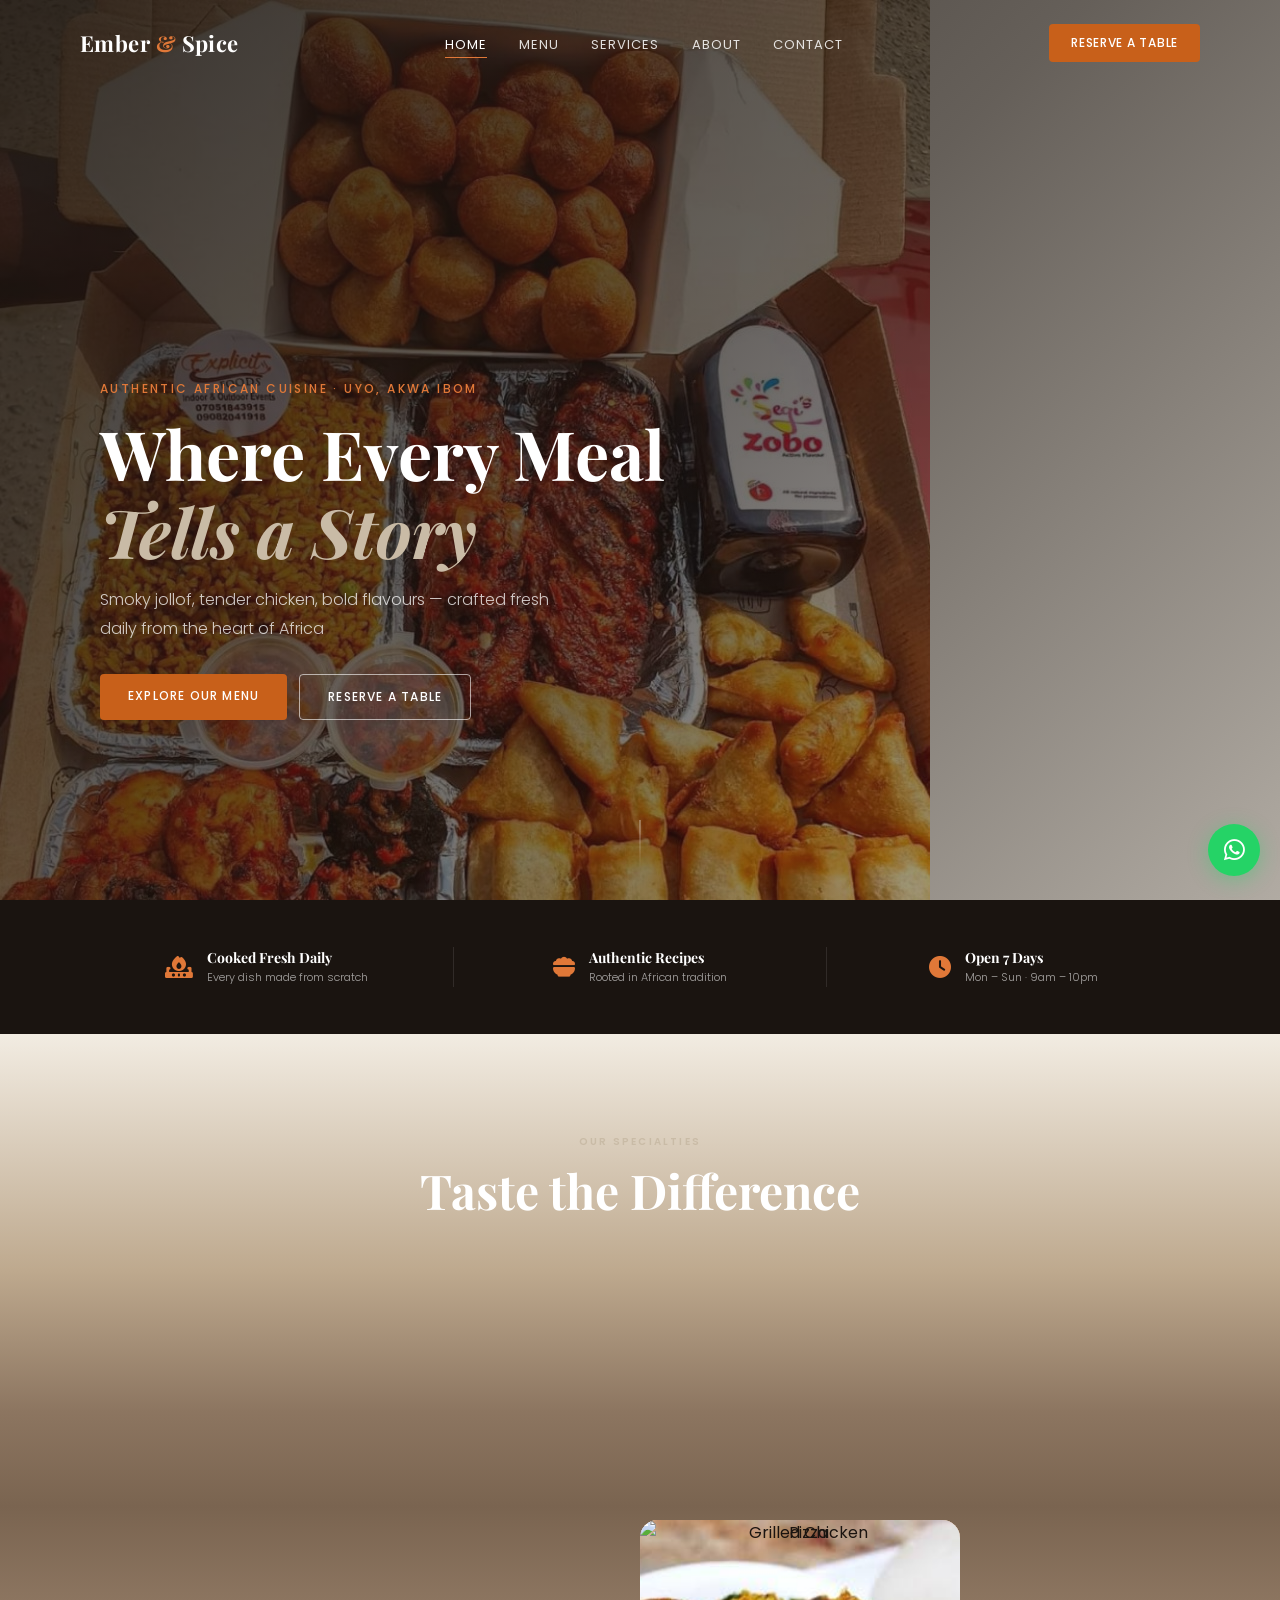
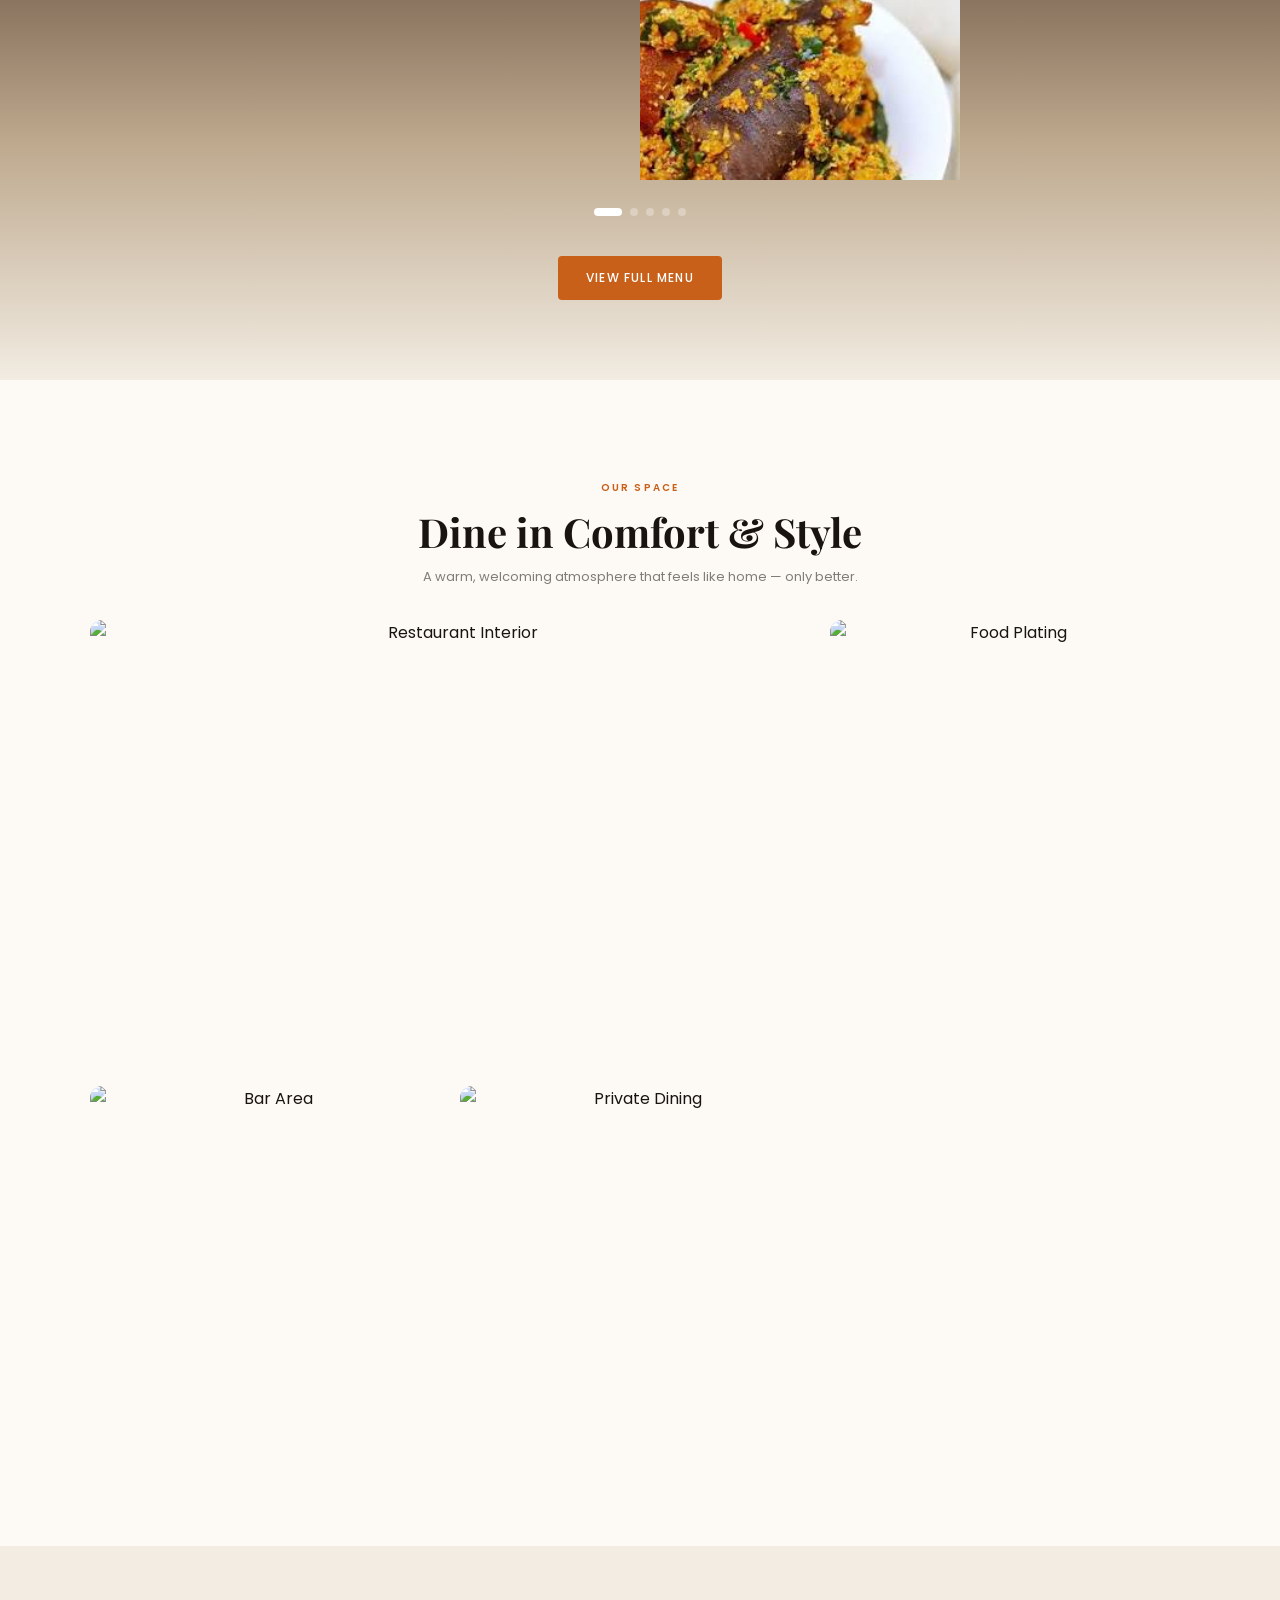
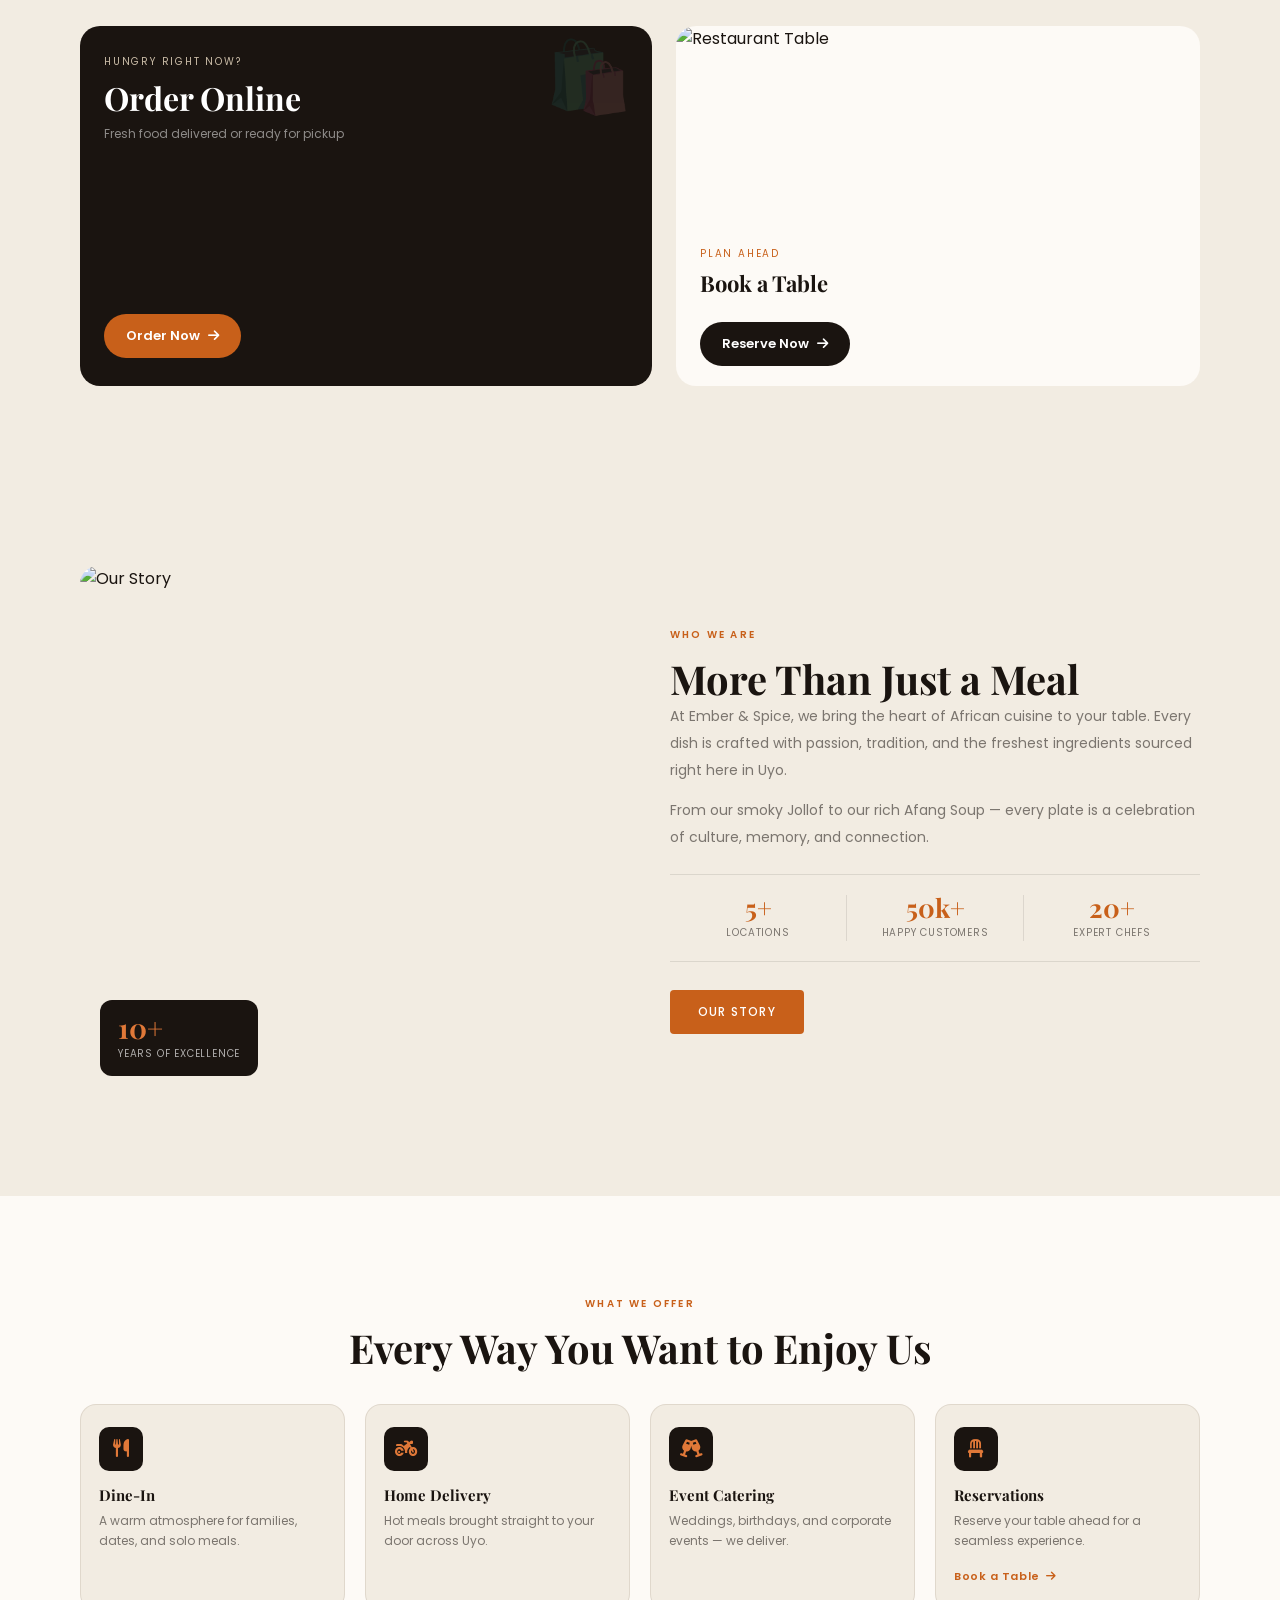
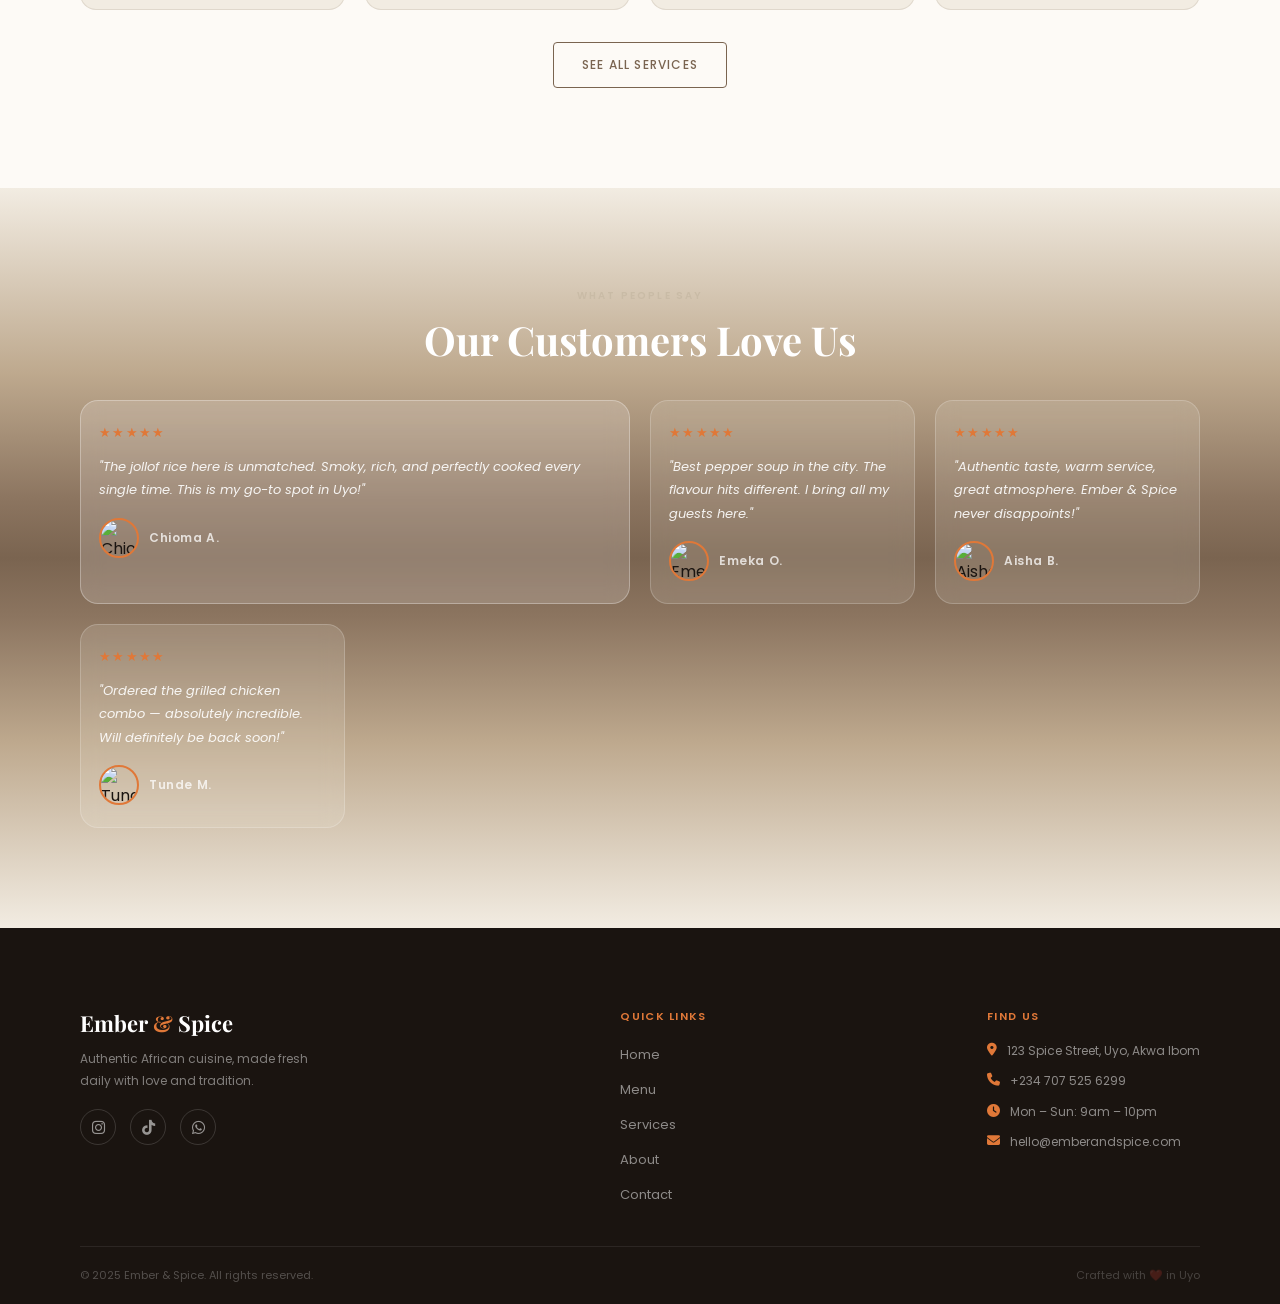
==== commit 82a7f319: "Replace image sources with local files" ====
--- a/africankit.html
+++ b/africankit.html
@@ -40,7 +40,7 @@
   <!-- HERO -->
   <section class="hero">
     <div class="hero-overlay"></div>
-    <img src="https://images.unsplash.com/photo-1555939594-58d7cb561ad1?w=1400&q=80&fit=crop" alt="African Food" class="hero-img">
+    <img src="imgsp.jpg">
     <div class="hero-content">
       <p class="hero-tag">Authentic African Cuisine · Uyo, Akwa Ibom</p>
       <h1>Where Every Meal<br><em>Tells a Story</em></h1>
@@ -89,7 +89,7 @@
     <div class="carousel-wrapper">
       <div class="carousel-track" id="carouselTrack">
         <div class="carousel-card" data-index="0">
-          <img src="https://images.unsplash.com/photo-1574484284002-952d92456975?w=600&q=80&fit=crop" alt="Jollof Rice">
+          <img src="jollof.jpg">
           <div class="carousel-info">
             <h4>Party Jollof Rice</h4>
             <p>Smoky and unforgettable</p>
@@ -97,7 +97,7 @@
           </div>
         </div>
         <div class="carousel-card" data-index="1">
-          <img src="https://images.unsplash.com/photo-1512058564366-18510be2db19?w=600&q=80&fit=crop" alt="Fried Rice">
+          <img src="friedrice.jpg">
           <div class="carousel-info">
             <h4>Fried Rice</h4>
             <p>Light and delicious</p>
@@ -105,7 +105,7 @@
           </div>
         </div>
         <div class="carousel-card" data-index="2">
-          <img src="https://images.unsplash.com/photo-1547592180-85f173990554?w=600&q=80&fit=crop" alt="Pepper Soup">
+          <img src="melon.jpg">
           <div class="carousel-info">
             <h4>Egusi Soup</h4>
             <p>Rich and warming</p>
